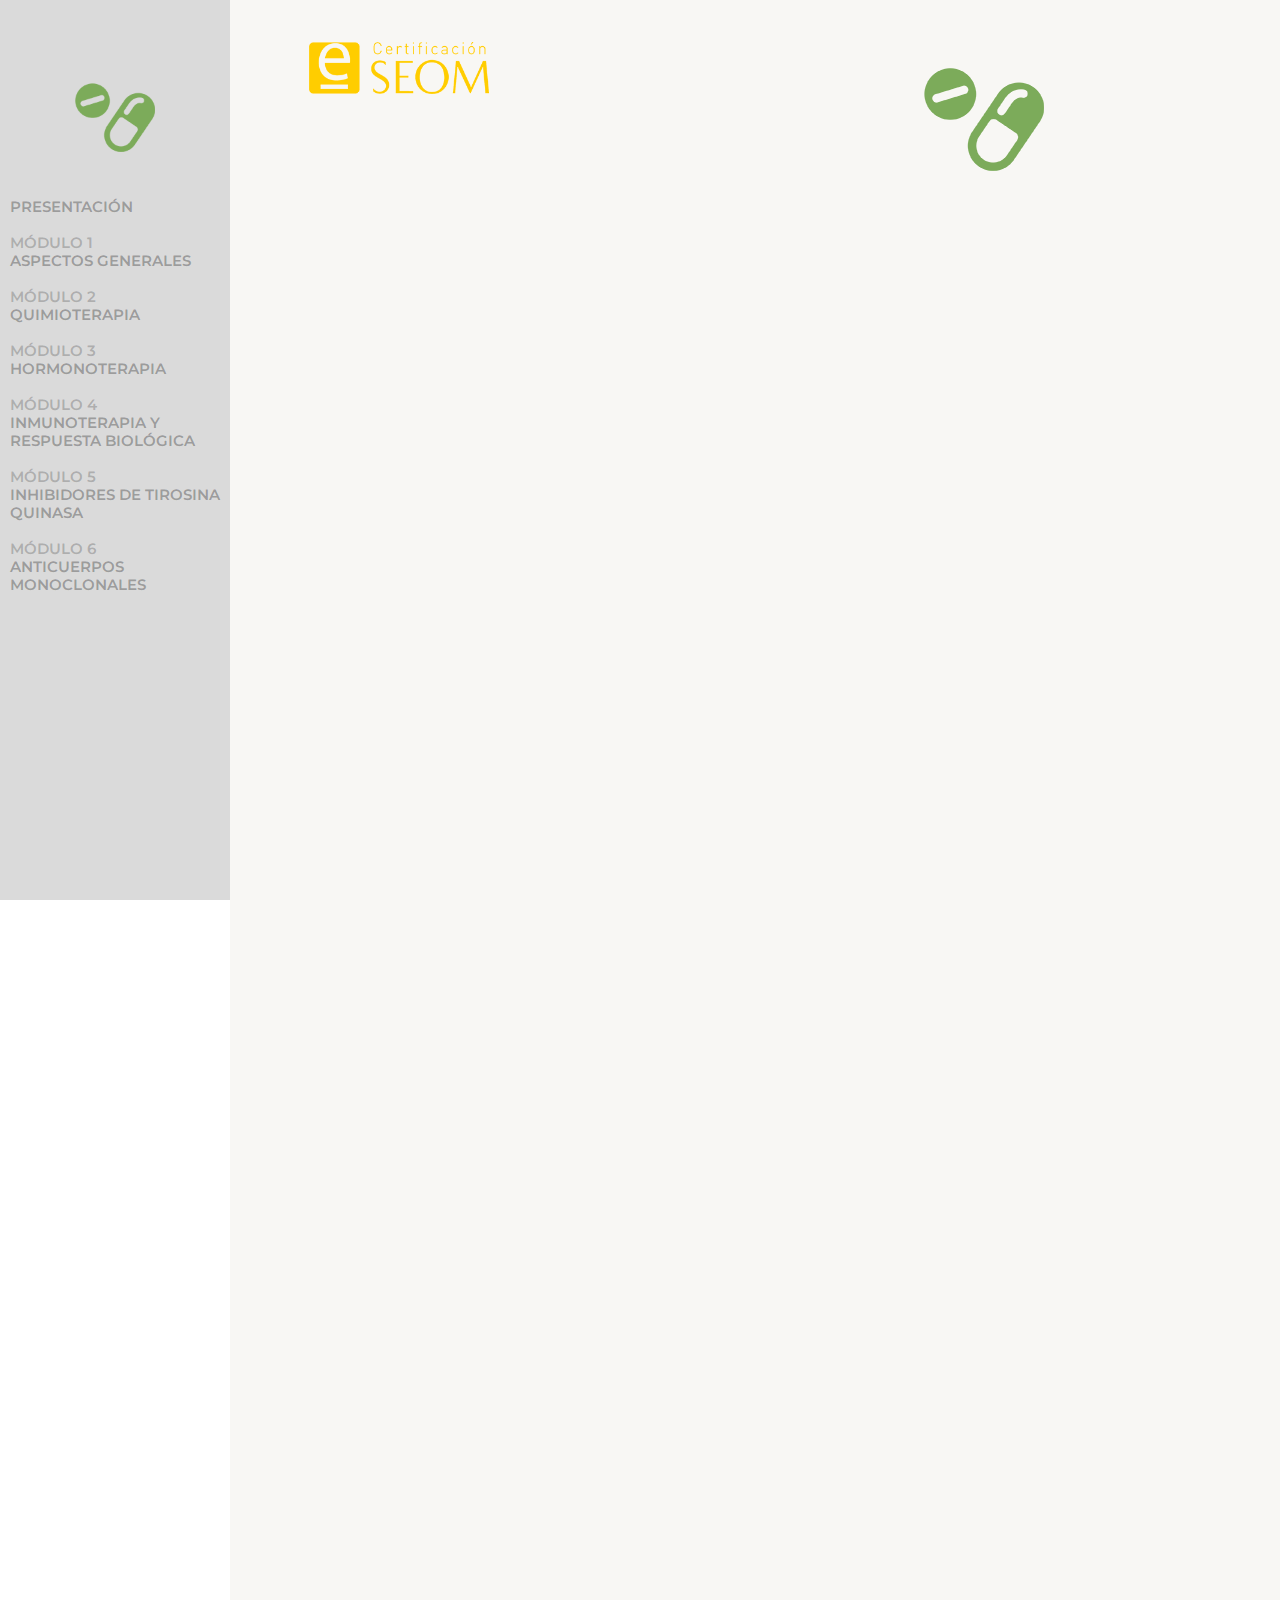
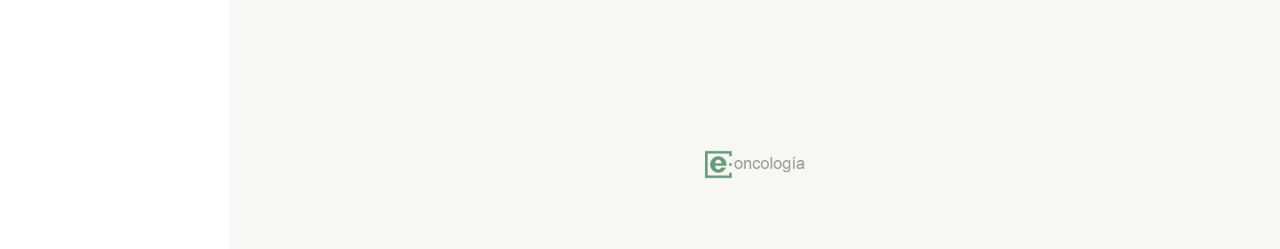
==== index.html @ a6cc69fc "fecha5junioA" ====
<!DOCTYPE html>
<html class="no-js">
<head>
	<meta charset="utf-8">
	<meta http-equiv="X-UA-Compatible" content="IE=edge">
	<title>FARMACOLOGÍA</title>
	<meta name="viewport" content="width=device-width, initial-scale=1">
	<meta name="description" content="FARMACOLOGÍA" />
	<meta name="keywords" content="oncologia, farmacologia, medicina" />
	<meta name="author" content="e-oncologia" />

	<link rel="shortcut icon" type="image/png" href="images/logo.png"/>

	<link href='https://fonts.googleapis.com/css?family=Roboto:400,300,600,400italic,700' rel='stylesheet' type='text/css'>
	<link href='https://fonts.googleapis.com/css?family=Montserrat:400,700' rel='stylesheet' type='text/css'>

	<link rel="stylesheet" href="css/animate.css">
	<link rel="stylesheet" href="css/icomoon.css">
	<link rel="stylesheet" href="css/bootstrap.css">
	<link rel="stylesheet" href="css/owl.carousel.min.css">
	<link rel="stylesheet" href="css/owl.theme.default.min.css">
	<link rel="stylesheet" href="css/style.css">
	<script src="js/modernizr-2.6.2.min.js"></script>

</head>

<body>

<div id="ico-page">
 <aside id="ico-aside" role="complementary" class="border js-fullheight" style="background-image: url(images/BGoscuro.jpg);">
  <p><br></p>
	<h2 id="ico-logo"><a href="index.html"><img src="images/logo.png" height="80"></a></h2>
	<nav id="ico-main-menu" role="navigation">
	 <ul>
   <li><a href="m0u0.html">PRESENTACIÓN</a></li>
   <br>
	 <li><a href="m1u1.html"><span class="gris">MÓDULO 1</span><br>ASPECTOS GENERALES</a></li>
	 <br>
	 <li><a href="m2u1.html"><span class="gris">MÓDULO 2</span><br>QUIMIOTERAPIA</a></li>
	 <br>
	 <li><a href="m3u1.html"><span class="gris">MÓDULO 3</span><br>HORMONOTERAPIA</a></li>
	 <br>
	 <li><a href="m4u1.html"><span class="gris">MÓDULO 4</span><br>INMUNOTERAPIA Y RESPUESTA BIOLÓGICA</a></li>
	 <br>
	 <li><a href="m5u1.html"><span class="gris">MÓDULO 5</span><br>INHIBIDORES DE TIROSINA QUINASA</a></li>
	 <br>
	 <li><a href="m6u1.html"><span class="gris">MÓDULO 6</span><br>ANTICUERPOS MONOCLONALES</a></li>
	</ul>
 </nav>
 </aside>


	<div id="ico-main">

			<div class="ico-narrow-content">
				<div class="row">
					<div class="col-md-8">
						<br>
						<br>
						<img src="images/LOGOseom.png" alt="" width="180"><br>
						<h3 class="animate-box bgdorado" data-animate-effect="fadeInLeft" style="margin-top: .1em">MÁSTER ONLINE<br>de ONCOLOGÍA<br>MÉDICA</h3>
						<br>
						<h4 class="animate-box" data-animate-effect="fadeInLeft" style="line-height: .2em"><span class="rosa">CURSO</span></h4>
						<h1 class="animate-box" data-animate-effect="fadeInLeft" style="margin-top: .1em">Farmacología</h1>



						<p><br><br><br></p>

					</div>
					<div class="col-md-4" data-animate-effect="fadeInLeft">
						<p><br></p>
						<img src="images/logo.png" alt="" class="img-responsive">
					</div>
				</div>
			</div>







		<div class="ico-narrow-content">
				<div class="row animate-box" data-animate-effect="fadeInLeft">
					<div class="col-md-12">
							<div class="marcoTexto text-center"><a href="m0u0.html">
								<h3>PRESENTACIÓN</h3>
							</a>
						</div>
					</div>
			</div>
		</div>
		<div class="ico-narrow-content">
				<div class="row animate-box" data-animate-effect="fadeInLeft">
					<div class="col-md-12 col-lg-6">
							<div class="marcoTexto"><a href="m1u1.html">
								<h4 style="font-weight: 300; color: rgba(0, 0, 0, 0.4);">módulo 1:</h4>
								<h3>ASPECTOS GENERALES</h3>
							</a>
						</div>
					</div>
					<div class="col-md-12 col-lg-6">
							<div class="marcoTexto"><a href="m2u1.html">
								<h4 style="font-weight: 300; color: rgba(0, 0, 0, 0.4);">módulo 2:</h4>
								<h3>QUIMIOTERAPIA</h3>
							</a>
					</div>
				</div>
			</div>
		</div>
		<div class="ico-narrow-content">
				<div class="row animate-box" data-animate-effect="fadeInLeft">
				<div class="col-md-12 col-lg-6">
						<div class="marcoTexto"><a href="m3u1.html">
							<h4 style="font-weight: 300; color: rgba(0, 0, 0, 0.4);">módulo 3:</h4>
							<h3>HORMONOTERAPIA</h3>
						</a>
					</div>
				</div>
				<div class="col-md-12 col-lg-6">
						<div class="marcoTexto"><a href="m4u1.html">
							<h4 style="font-weight: 300; color: rgba(0, 0, 0, 0.4);">módulo 4:</h4>
							<h3>INMUNOTERAPIA Y RESPUESTA BIOLÓGICA</h3>
						</a>
				</div>
			</div>
		</div>
	</div>
	<div class="ico-narrow-content">
			<div class="row animate-box" data-animate-effect="fadeInLeft">
			<div class="col-md-12 col-lg-6">
					<div class="marcoTexto"><a href="m5u1.html">
						<h4 style="font-weight: 300; color: rgba(0, 0, 0, 0.4);">módulo 5:</h4>
						<h3>INHIBIDORES DE TIROSINA QUINASA</h3>
					</a>
				</div>
			</div>
			<div class="col-md-12 col-lg-6">
					<div class="marcoTexto"><a href="m6u1.html">
						<h4 style="font-weight: 300; color: rgba(0, 0, 0, 0.4);">módulo 6:</h4>
						<h3>ANTICUERPOS MONOCLONALES</h3>
					</a>
			</div>
		</div>
				</div>

		<div class="ico-narrow-content">
			<div class="row">
				<div class="col-md-4">
				</div>
				<div class="col-md-4">
					<div class="col-md-12">
						<img class="centrada" src="images/LOGOeonco.png" alt="" width="100">
					</div>
				</div>
			 <div class="col-md-4">
			</div>
		 </div>
		</div>


	</div>
</div>




	<!-- jQuery -->
	<script src="js/jquery.min.js"></script>
	<!-- jQuery Easing -->
	<script src="js/jquery.easing.1.3.js"></script>
	<!-- Bootstrap -->
	<script src="js/bootstrap.min.js"></script>
	<!-- Carousel -->
	<script src="js/owl.carousel.min.js"></script>
	<!-- Stellar -->
	<script src="js/jquery.stellar.min.js"></script>
	<!-- Waypoints -->
	<script src="js/jquery.waypoints.min.js"></script>
	<!-- Counters -->
	<script src="js/jquery.countTo.js"></script>


	<!-- MAIN JS -->
	<script src="js/main.js"></script>

	</body>
</html>
---- css/icomoon.css ----
@font-face {
    font-family: 'icomoon';
    src:    url('../fonts/icomoon/icomoon.eot?195opb');
    src:    url('../fonts/icomoon/icomoon.eot?195opb#iefix') format('embedded-opentype'),
        url('../fonts/icomoon/icomoon.ttf?195opb') format('truetype'),
        url('../fonts/icomoon/icomoon.woff?195opb') format('woff'),
        url('../fonts/icomoon/icomoon.svg?195opb#icomoon') format('svg');
    font-weight: normal;
    font-style: normal;
}

[class^="icon-"], [class*=" icon-"] {
    /* use !important to prevent issues with browser extensions that change fonts */
    font-family: 'icomoon' !important;
    speak: none;
    font-style: normal;
    font-weight: normal;
    font-variant: normal;
    text-transform: none;
    line-height: 1;

    /* Better Font Rendering =========== */
    -webkit-font-smoothing: antialiased;
    -moz-osx-font-smoothing: grayscale;
}

.icon-glass:before {
    content: "\f000";
}
.icon-music:before {
    content: "\f001";
}
.icon-search:before {
    content: "\f002";
}
.icon-envelope-o:before {
    content: "\f003";
}
.icon-heart:before {
    content: "\f004";
}
.icon-star:before {
    content: "\f005";
}
.icon-star-o:before {
    content: "\f006";
}
.icon-user:before {
    content: "\f007";
}
.icon-film:before {
    content: "\f008";
}
.icon-th-large:before {
    content: "\f009";
}
.icon-th:before {
    content: "\f00a";
}
.icon-th-list:before {
    content: "\f00b";
}
.icon-check:before {
    content: "\f00c";
}
.icon-close:before {
    content: "\f00d";
}
.icon-remove:before {
    content: "\f00d";
}
.icon-times:before {
    content: "\f00d";
}
.icon-search-plus:before {
    content: "\f00e";
}
.icon-search-minus:before {
    content: "\f010";
}
.icon-power-off:before {
    content: "\f011";
}
.icon-signal:before {
    content: "\f012";
}
.icon-cog:before {
    content: "\f013";
}
.icon-gear:before {
    content: "\f013";
}
.icon-trash-o:before {
    content: "\f014";
}
.icon-home:before {
    content: "\f015";
}
.icon-file-o:before {
    content: "\f016";
}
.icon-clock-o:before {
    content: "\f017";
}
.icon-road:before {
    content: "\f018";
}
.icon-download:before {
    content: "\f019";
}
.icon-arrow-circle-o-down:before {
    content: "\f01a";
}
.icon-arrow-circle-o-up:before {
    content: "\f01b";
}
.icon-inbox:before {
    content: "\f01c";
}
.icon-play-circle-o:before {
    content: "\f01d";
}
.icon-repeat:before {
    content: "\f01e";
}
.icon-rotate-right:before {
    content: "\f01e";
}
.icon-refresh:before {
    content: "\f021";
}
.icon-list-alt:before {
    content: "\f022";
}
.icon-lock:before {
    content: "\f023";
}
.icon-flag:before {
    content: "\f024";
}
.icon-headphones:before {
    content: "\f025";
}
.icon-volume-off:before {
    content: "\f026";
}
.icon-volume-down:before {
    content: "\f027";
}
.icon-volume-up:before {
    content: "\f028";
}
.icon-qrcode:before {
    content: "\f029";
}
.icon-barcode:before {
    content: "\f02a";
}
.icon-tag:before {
    content: "\f02b";
}
.icon-tags:before {
    content: "\f02c";
}
.icon-book:before {
    content: "\f02d";
}
.icon-bookmark:before {
    content: "\f02e";
}
.icon-print:before {
    content: "\f02f";
}
.icon-camera:before {
    content: "\f030";
}
.icon-font:before {
    content: "\f031";
}
.icon-bold:before {
    content: "\f032";
}
.icon-italic:before {
    content: "\f033";
}
.icon-text-height:before {
    content: "\f034";
}
.icon-text-width:before {
    content: "\f035";
}
.icon-align-left:before {
    content: "\f036";
}
.icon-align-center:before {
    content: "\f037";
}
.icon-align-right:before {
    content: "\f038";
}
.icon-align-justify:before {
    content: "\f039";
}
.icon-list:before {
    content: "\f03a";
}
.icon-dedent:before {
    content: "\f03b";
}
.icon-outdent:before {
    content: "\f03b";
}
.icon-indent:before {
    content: "\f03c";
}
.icon-video-camera:before {
    content: "\f03d";
}
.icon-image:before {
    content: "\f03e";
}
.icon-photo:before {
    content: "\f03e";
}
.icon-picture-o:before {
    content: "\f03e";
}
.icon-pencil:before {
    content: "\f040";
}
.icon-map-marker:before {
    content: "\f041";
}
.icon-adjust:before {
    content: "\f042";
}
.icon-tint:before {
    content: "\f043";
}
.icon-edit:before {
    content: "\f044";
}
.icon-pencil-square-o:before {
    content: "\f044";
}
.icon-share-square-o:before {
    content: "\f045";
}
.icon-check-square-o:before {
    content: "\f046";
}
.icon-arrows:before {
    content: "\f047";
}
.icon-step-backward:before {
    content: "\f048";
}
.icon-fast-backward:before {
    content: "\f049";
}
.icon-backward:before {
    content: "\f04a";
}
.icon-play:before {
    content: "\f04b";
}
.icon-pause:before {
    content: "\f04c";
}
.icon-stop:before {
    content: "\f04d";
}
.icon-forward:before {
    content: "\f04e";
}
.icon-fast-forward:before {
    content: "\f050";
}
.icon-step-forward:before {
    content: "\f051";
}
.icon-eject:before {
    content: "\f052";
}
.icon-chevron-left:before {
    content: "\f053";
}
.icon-chevron-right:before {
    content: "\f054";
}
.icon-plus-circle:before {
    content: "\f055";
}
.icon-minus-circle:before {
    content: "\f056";
}
.icon-times-circle:before {
    content: "\f057";
}
.icon-check-circle:before {
    content: "\f058";
}
.icon-question-circle:before {
    content: "\f059";
}
.icon-info-circle:before {
    content: "\f05a";
}
.icon-crosshairs:before {
    content: "\f05b";
}
.icon-times-circle-o:before {
    content: "\f05c";
}
.icon-check-circle-o:before {
    content: "\f05d";
}
.icon-ban:before {
    content: "\f05e";
}
.icon-arrow-left:before {
    content: "\f060";
}
.icon-arrow-right:before {
    content: "\f061";
}
.icon-arrow-up:before {
    content: "\f062";
}
.icon-arrow-down:before {
    content: "\f063";
}
.icon-mail-forward:before {
    content: "\f064";
}
.icon-share:before {
    content: "\f064";
}
.icon-expand:before {
    content: "\f065";
}
.icon-compress:before {
    content: "\f066";
}
.icon-plus:before {
    content: "\f067";
}
.icon-minus:before {
    content: "\f068";
}
.icon-asterisk:before {
    content: "\f069";
}
.icon-exclamation-circle:before {
    content: "\f06a";
}
.icon-gift:before {
    content: "\f06b";
}
.icon-leaf:before {
    content: "\f06c";
}
.icon-fire:before {
    content: "\f06d";
}
.icon-eye:before {
    content: "\f06e";
}
.icon-eye-slash:before {
    content: "\f070";
}
.icon-exclamation-triangle:before {
    content: "\f071";
}
.icon-warning:before {
    content: "\f071";
}
.icon-plane:before {
    content: "\f072";
}
.icon-calendar:before {
    content: "\f073";
}
.icon-random:before {
    content: "\f074";
}
.icon-comment:before {
    content: "\f075";
}
.icon-magnet:before {
    content: "\f076";
}
.icon-chevron-up:before {
    content: "\f077";
}
.icon-chevron-down:before {
    content: "\f078";
}
.icon-retweet:before {
    content: "\f079";
}
.icon-shopping-cart:before {
    content: "\f07a";
}
.icon-folder:before {
    content: "\f07b";
}
.icon-folder-open:before {
    content: "\f07c";
}
.icon-arrows-v:before {
    content: "\f07d";
}
.icon-arrows-h:before {
    content: "\f07e";
}
.icon-bar-chart:before {
    content: "\f080";
}
.icon-bar-chart-o:before {
    content: "\f080";
}
.icon-twitter-square:before {
    content: "\f081";
}
.icon-facebook-square:before {
    content: "\f082";
}
.icon-camera-retro:before {
    content: "\f083";
}
.icon-key:before {
    content: "\f084";
}
.icon-cogs:before {
    content: "\f085";
}
.icon-gears:before {
    content: "\f085";
}
.icon-comments:before {
    content: "\f086";
}
.icon-thumbs-o-up:before {
    content: "\f087";
}
.icon-thumbs-o-down:before {
    content: "\f088";
}
.icon-star-half:before {
    content: "\f089";
}
.icon-heart-o:before {
    content: "\f08a";
}
.icon-sign-out:before {
    content: "\f08b";
}
.icon-linkedin-square:before {
    content: "\f08c";
}
.icon-thumb-tack:before {
    content: "\f08d";
}
.icon-external-link:before {
    content: "\f08e";
}
.icon-sign-in:before {
    content: "\f090";
}
.icon-trophy:before {
    content: "\f091";
}
.icon-github-square:before {
    content: "\f092";
}
.icon-upload:before {
    content: "\f093";
}
.icon-lemon-o:before {
    content: "\f094";
}
.icon-phone:before {
    content: "\f095";
}
.icon-square-o:before {
    content: "\f096";
}
.icon-bookmark-o:before {
    content: "\f097";
}
.icon-phone-square:before {
    content: "\f098";
}
.icon-twitter:before {
    content: "\f099";
}
.icon-facebook:before {
    content: "\f09a";
}
.icon-facebook-f:before {
    content: "\f09a";
}
.icon-github:before {
    content: "\f09b";
}
.icon-unlock:before {
    content: "\f09c";
}
.icon-credit-card:before {
    content: "\f09d";
}
.icon-feed:before {
    content: "\f09e";
}
.icon-rss:before {
    content: "\f09e";
}
.icon-hdd-o:before {
    content: "\f0a0";
}
.icon-bullhorn:before {
    content: "\f0a1";
}
.icon-bell-o:before {
    content: "\f0a2";
}
.icon-certificate:before {
    content: "\f0a3";
}
.icon-hand-o-right:before {
    content: "\f0a4";
}
.icon-hand-o-left:before {
    content: "\f0a5";
}
.icon-hand-o-up:before {
    content: "\f0a6";
}
.icon-hand-o-down:before {
    content: "\f0a7";
}
.icon-arrow-circle-left:before {
    content: "\f0a8";
}
.icon-arrow-circle-right:before {
    content: "\f0a9";
}
.icon-arrow-circle-up:before {
    content: "\f0aa";
}
.icon-arrow-circle-down:before {
    content: "\f0ab";
}
.icon-globe:before {
    content: "\f0ac";
}
.icon-wrench:before {
    content: "\f0ad";
}
.icon-tasks:before {
    content: "\f0ae";
}
.icon-filter:before {
    content: "\f0b0";
}
.icon-briefcase:before {
    content: "\f0b1";
}
.icon-arrows-alt:before {
    content: "\f0b2";
}
.icon-group:before {
    content: "\f0c0";
}
.icon-users:before {
    content: "\f0c0";
}
.icon-chain:before {
    content: "\f0c1";
}
.icon-link:before {
    content: "\f0c1";
}
.icon-cloud:before {
    content: "\f0c2";
}
.icon-flask:before {
    content: "\f0c3";
}
.icon-cut:before {
    content: "\f0c4";
}
.icon-scissors:before {
    content: "\f0c4";
}
.icon-copy:before {
    content: "\f0c5";
}
.icon-files-o:before {
    content: "\f0c5";
}
.icon-paperclip:before {
    content: "\f0c6";
}
.icon-floppy-o:before {
    content: "\f0c7";
}
.icon-save:before {
    content: "\f0c7";
}
.icon-square:before {
    content: "\f0c8";
}
.icon-bars:before {
    content: "\f0c9";
}
.icon-navicon:before {
    content: "\f0c9";
}
.icon-reorder:before {
    content: "\f0c9";
}
.icon-list-ul:before {
    content: "\f0ca";
}
.icon-list-ol:before {
    content: "\f0cb";
}
.icon-strikethrough:before {
    content: "\f0cc";
}
.icon-underline:before {
    content: "\f0cd";
}
.icon-table:before {
    content: "\f0ce";
}
.icon-magic:before {
    content: "\f0d0";
}
.icon-truck:before {
    content: "\f0d1";
}
.icon-pinterest:before {
    content: "\f0d2";
}
.icon-pinterest-square:before {
    content: "\f0d3";
}
.icon-google-plus-square:before {
    content: "\f0d4";
}
.icon-google-plus:before {
    content: "\f0d5";
}
.icon-money:before {
    content: "\f0d6";
}
.icon-caret-down:before {
    content: "\f0d7";
}
.icon-caret-up:before {
    content: "\f0d8";
}
.icon-caret-left:before {
    content: "\f0d9";
}
.icon-caret-right:before {
    content: "\f0da";
}
.icon-columns:before {
    content: "\f0db";
}
.icon-sort:before {
    content: "\f0dc";
}
.icon-unsorted:before {
    content: "\f0dc";
}
.icon-sort-desc:before {
    content: "\f0dd";
}
.icon-sort-down:before {
    content: "\f0dd";
}
.icon-sort-asc:before {
    content: "\f0de";
}
.icon-sort-up:before {
    content: "\f0de";
}
.icon-envelope:before {
    content: "\f0e0";
}
.icon-linkedin:before {
    content: "\f0e1";
}
.icon-rotate-left:before {
    content: "\f0e2";
}
.icon-undo:before {
    content: "\f0e2";
}
.icon-gavel:before {
    content: "\f0e3";
}
.icon-legal:before {
    content: "\f0e3";
}
.icon-dashboard:before {
    content: "\f0e4";
}
.icon-tachometer:before {
    content: "\f0e4";
}
.icon-comment-o:before {
    content: "\f0e5";
}
.icon-comments-o:before {
    content: "\f0e6";
}
.icon-bolt:before {
    content: "\f0e7";
}
.icon-flash:before {
    content: "\f0e7";
}
.icon-sitemap:before {
    content: "\f0e8";
}
.icon-umbrella:before {
    content: "\f0e9";
}
.icon-clipboard:before {
    content: "\f0ea";
}
.icon-paste:before {
    content: "\f0ea";
}
.icon-lightbulb-o:before {
    content: "\f0eb";
}
.icon-exchange:before {
    content: "\f0ec";
}
.icon-cloud-download:before {
    content: "\f0ed";
}
.icon-cloud-upload:before {
    content: "\f0ee";
}
.icon-user-md:before {
    content: "\f0f0";
}
.icon-stethoscope:before {
    content: "\f0f1";
}
.icon-suitcase:before {
    content: "\f0f2";
}
.icon-bell:before {
    content: "\f0f3";
}
.icon-coffee:before {
    content: "\f0f4";
}
.icon-cutlery:before {
    content: "\f0f5";
}
.icon-file-text-o:before {
    content: "\f0f6";
}
.icon-building-o:before {
    content: "\f0f7";
}
.icon-hospital-o:before {
    content: "\f0f8";
}
.icon-ambulance:before {
    content: "\f0f9";
}
.icon-medkit:before {
    content: "\f0fa";
}
.icon-fighter-jet:before {
    content: "\f0fb";
}
.icon-beer:before {
    content: "\f0fc";
}
.icon-h-square:before {
    content: "\f0fd";
}
.icon-plus-square:before {
    content: "\f0fe";
}
.icon-angle-double-left:before {
    content: "\f100";
}
.icon-angle-double-right:before {
    content: "\f101";
}
.icon-angle-double-up:before {
    content: "\f102";
}
.icon-angle-double-down:before {
    content: "\f103";
}
.icon-angle-left:before {
    content: "\f104";
}
.icon-angle-right:before {
    content: "\f105";
}
.icon-angle-up:before {
    content: "\f106";
}
.icon-angle-down:before {
    content: "\f107";
}
.icon-desktop:before {
    content: "\f108";
}
.icon-laptop:before {
    content: "\f109";
}
.icon-tablet:before {
    content: "\f10a";
}
.icon-mobile:before {
    content: "\f10b";
}
.icon-mobile-phone:before {
    content: "\f10b";
}
.icon-circle-o:before {
    content: "\f10c";
}
.icon-quote-left:before {
    content: "\f10d";
}
.icon-quote-right:before {
    content: "\f10e";
}
.icon-spinner:before {
    content: "\f110";
}
.icon-circle:before {
    content: "\f111";
}
.icon-mail-reply:before {
    content: "\f112";
}
.icon-reply:before {
    content: "\f112";
}
.icon-github-alt:before {
    content: "\f113";
}
.icon-folder-o:before {
    content: "\f114";
}
.icon-folder-open-o:before {
    content: "\f115";
}
.icon-smile-o:before {
    content: "\f118";
}
.icon-frown-o:before {
    content: "\f119";
}
.icon-meh-o:before {
    content: "\f11a";
}
.icon-gamepad:before {
    content: "\f11b";
}
.icon-keyboard-o:before {
    content: "\f11c";
}
.icon-flag-o:before {
    content: "\f11d";
}
.icon-flag-checkered:before {
    content: "\f11e";
}
.icon-terminal:before {
    content: "\f120";
}
.icon-code:before {
    content: "\f121";
}
.icon-mail-reply-all:before {
    content: "\f122";
}
.icon-reply-all:before {
    content: "\f122";
}
.icon-star-half-empty:before {
    content: "\f123";
}
.icon-star-half-full:before {
    content: "\f123";
}
.icon-star-half-o:before {
    content: "\f123";
}
.icon-location-arrow:before {
    content: "\f124";
}
.icon-crop:before {
    content: "\f125";
}
.icon-code-fork:before {
    content: "\f126";
}
.icon-chain-broken:before {
    content: "\f127";
}
.icon-unlink:before {
    content: "\f127";
}
.icon-question:before {
    content: "\f128";
}
.icon-info:before {
    content: "\f129";
}
.icon-exclamation:before {
    content: "\f12a";
}
.icon-superscript:before {
    content: "\f12b";
}
.icon-subscript:before {
    content: "\f12c";
}
.icon-eraser:before {
    content: "\f12d";
}
.icon-puzzle-piece:before {
    content: "\f12e";
}
.icon-microphone:before {
    content: "\f130";
}
.icon-microphone-slash:before {
    content: "\f131";
}
.icon-shield:before {
    content: "\f132";
}
.icon-calendar-o:before {
    content: "\f133";
}
.icon-fire-extinguisher:before {
    content: "\f134";
}
.icon-rocket:before {
    content: "\f135";
}
.icon-maxcdn:before {
    content: "\f136";
}
.icon-chevron-circle-left:before {
    content: "\f137";
}
.icon-chevron-circle-right:before {
    content: "\f138";
}
.icon-chevron-circle-up:before {
    content: "\f139";
}
.icon-chevron-circle-down:before {
    content: "\f13a";
}
.icon-html5:before {
    content: "\f13b";
}
.icon-css3:before {
    content: "\f13c";
}
.icon-anchor:before {
    content: "\f13d";
}
.icon-unlock-alt:before {
    content: "\f13e";
}
.icon-bullseye:before {
    content: "\f140";
}
.icon-ellipsis-h:before {
    content: "\f141";
}
.icon-ellipsis-v:before {
    content: "\f142";
}
.icon-rss-square:before {
    content: "\f143";
}
.icon-play-circle:before {
    content: "\f144";
}
.icon-ticket:before {
    content: "\f145";
}
.icon-minus-square:before {
    content: "\f146";
}
.icon-minus-square-o:before {
    content: "\f147";
}
.icon-level-up:before {
    content: "\f148";
}
.icon-level-down:before {
    content: "\f149";
}
.icon-check-square:before {
    content: "\f14a";
}
.icon-pencil-square:before {
    content: "\f14b";
}
.icon-external-link-square:before {
    content: "\f14c";
}
.icon-share-square:before {
    content: "\f14d";
}
.icon-compass:before {
    content: "\f14e";
}
.icon-caret-square-o-down:before {
    content: "\f150";
}
.icon-toggle-down:before {
    content: "\f150";
}
.icon-caret-square-o-up:before {
    content: "\f151";
}
.icon-toggle-up:before {
    content: "\f151";
}
.icon-caret-square-o-right:before {
    content: "\f152";
}
.icon-toggle-right:before {
    content: "\f152";
}
.icon-eur:before {
    content: "\f153";
}
.icon-euro:before {
    content: "\f153";
}
.icon-gbp:before {
    content: "\f154";
}
.icon-dollar:before {
    content: "\f155";
}
.icon-usd:before {
    content: "\f155";
}
.icon-inr:before {
    content: "\f156";
}
.icon-rupee:before {
    content: "\f156";
}
.icon-cny:before {
    content: "\f157";
}
.icon-jpy:before {
    content: "\f157";
}
.icon-rmb:before {
    content: "\f157";
}
.icon-yen:before {
    content: "\f157";
}
.icon-rouble:before {
    content: "\f158";
}
.icon-rub:before {
    content: "\f158";
}
.icon-ruble:before {
    content: "\f158";
}
.icon-krw:before {
    content: "\f159";
}
.icon-won:before {
    content: "\f159";
}
.icon-bitcoin:before {
    content: "\f15a";
}
.icon-btc:before {
    content: "\f15a";
}
.icon-file:before {
    content: "\f15b";
}
.icon-file-text:before {
    content: "\f15c";
}
.icon-sort-alpha-asc:before {
    content: "\f15d";
}
.icon-sort-alpha-desc:before {
    content: "\f15e";
}
.icon-sort-amount-asc:before {
    content: "\f160";
}
.icon-sort-amount-desc:before {
    content: "\f161";
}
.icon-sort-numeric-asc:before {
    content: "\f162";
}
.icon-sort-numeric-desc:before {
    content: "\f163";
}
.icon-thumbs-up:before {
    content: "\f164";
}
.icon-thumbs-down:before {
    content: "\f165";
}
.icon-youtube-square:before {
    content: "\f166";
}
.icon-youtube:before {
    content: "\f167";
}
.icon-xing:before {
    content: "\f168";
}
.icon-xing-square:before {
    content: "\f169";
}
.icon-youtube-play:before {
    content: "\f16a";
}
.icon-dropbox:before {
    content: "\f16b";
}
.icon-stack-overflow:before {
    content: "\f16c";
}
.icon-instagram:before {
    content: "\f16d";
}
.icon-flickr:before {
    content: "\f16e";
}
.icon-adn:before {
    content: "\f170";
}
.icon-bitbucket:before {
    content: "\f171";
}
.icon-bitbucket-square:before {
    content: "\f172";
}
.icon-tumblr:before {
    content: "\f173";
}
.icon-tumblr-square:before {
    content: "\f174";
}
.icon-long-arrow-down:before {
    content: "\f175";
}
.icon-long-arrow-up:before {
    content: "\f176";
}
.icon-long-arrow-left:before {
    content: "\f177";
}
.icon-long-arrow-right:before {
    content: "\f178";
}
.icon-apple:before {
    content: "\f179";
}
.icon-windows:before {
    content: "\f17a";
}
.icon-android:before {
    content: "\f17b";
}
.icon-linux:before {
    content: "\f17c";
}
.icon-dribbble:before {
    content: "\f17d";
}
.icon-skype:before {
    content: "\f17e";
}
.icon-foursquare:before {
    content: "\f180";
}
.icon-trello:before {
    content: "\f181";
}
.icon-female:before {
    content: "\f182";
}
.icon-male:before {
    content: "\f183";
}
.icon-gittip:before {
    content: "\f184";
}
.icon-gratipay:before {
    content: "\f184";
}
.icon-sun-o:before {
    content: "\f185";
}
.icon-moon-o:before {
    content: "\f186";
}
.icon-archive:before {
    content: "\f187";
}
.icon-bug:before {
    content: "\f188";
}
.icon-vk:before {
    content: "\f189";
}
.icon-weibo:before {
    content: "\f18a";
}
.icon-renren:before {
    content: "\f18b";
}
.icon-pagelines:before {
    content: "\f18c";
}
.icon-stack-exchange:before {
    content: "\f18d";
}
.icon-arrow-circle-o-right:before {
    content: "\f18e";
}
.icon-arrow-circle-o-left:before {
    content: "\f190";
}
.icon-caret-square-o-left:before {
    content: "\f191";
}
.icon-toggle-left:before {
    content: "\f191";
}
.icon-dot-circle-o:before {
    content: "\f192";
}
.icon-wheelchair:before {
    content: "\f193";
}
.icon-vimeo-square:before {
    content: "\f194";
}
.icon-try:before {
    content: "\f195";
}
.icon-turkish-lira:before {
    content: "\f195";
}
.icon-plus-square-o:before {
    content: "\f196";
}
.icon-space-shuttle:before {
    content: "\f197";
}
.icon-slack:before {
    content: "\f198";
}
.icon-envelope-square:before {
    content: "\f199";
}
.icon-wordpress:before {
    content: "\f19a";
}
.icon-openid:before {
    content: "\f19b";
}
.icon-bank:before {
    content: "\f19c";
}
.icon-institution:before {
    content: "\f19c";
}
.icon-university:before {
    content: "\f19c";
}
.icon-graduation-cap:before {
    content: "\f19d";
}
.icon-mortar-board:before {
    content: "\f19d";
}
.icon-yahoo:before {
    content: "\f19e";
}
.icon-google:before {
    content: "\f1a0";
}
.icon-reddit:before {
    content: "\f1a1";
}
.icon-reddit-square:before {
    content: "\f1a2";
}
.icon-stumbleupon-circle:before {
    content: "\f1a3";
}
.icon-stumbleupon:before {
    content: "\f1a4";
}
.icon-delicious:before {
    content: "\f1a5";
}
.icon-digg:before {
    content: "\f1a6";
}
.icon-pied-piper-pp:before {
    content: "\f1a7";
}
.icon-pied-piper-alt:before {
    content: "\f1a8";
}
.icon-drupal:before {
    content: "\f1a9";
}
.icon-joomla:before {
    content: "\f1aa";
}
.icon-language:before {
    content: "\f1ab";
}
.icon-fax:before {
    content: "\f1ac";
}
.icon-building:before {
    content: "\f1ad";
}
.icon-child:before {
    content: "\f1ae";
}
.icon-paw:before {
    content: "\f1b0";
}
.icon-spoon:before {
    content: "\f1b1";
}
.icon-cube:before {
    content: "\f1b2";
}
.icon-cubes:before {
    content: "\f1b3";
}
.icon-behance:before {
    content: "\f1b4";
}
.icon-behance-square:before {
    content: "\f1b5";
}
.icon-steam:before {
    content: "\f1b6";
}
.icon-steam-square:before {
    content: "\f1b7";
}
.icon-recycle:before {
    content: "\f1b8";
}
.icon-automobile:before {
    content: "\f1b9";
}
.icon-car:before {
    content: "\f1b9";
}
.icon-cab:before {
    content: "\f1ba";
}
.icon-taxi:before {
    content: "\f1ba";
}
.icon-tree:before {
    content: "\f1bb";
}
.icon-spotify:before {
    content: "\f1bc";
}
.icon-deviantart:before {
    content: "\f1bd";
}
.icon-soundcloud:before {
    content: "\f1be";
}
.icon-database:before {
    content: "\f1c0";
}
.icon-file-pdf-o:before {
    content: "\f1c1";
}
.icon-file-word-o:before {
    content: "\f1c2";
}
.icon-file-excel-o:before {
    content: "\f1c3";
}
.icon-file-powerpoint-o:before {
    content: "\f1c4";
}
.icon-file-image-o:before {
    content: "\f1c5";
}
.icon-file-photo-o:before {
    content: "\f1c5";
}
.icon-file-picture-o:before {
    content: "\f1c5";
}
.icon-file-archive-o:before {
    content: "\f1c6";
}
.icon-file-zip-o:before {
    content: "\f1c6";
}
.icon-file-audio-o:before {
    content: "\f1c7";
}
.icon-file-sound-o:before {
    content: "\f1c7";
}
.icon-file-movie-o:before {
    content: "\f1c8";
}
.icon-file-video-o:before {
    content: "\f1c8";
}
.icon-file-code-o:before {
    content: "\f1c9";
}
.icon-vine:before {
    content: "\f1ca";
}
.icon-codepen:before {
    content: "\f1cb";
}
.icon-jsfiddle:before {
    content: "\f1cc";
}
.icon-life-bouy:before {
    content: "\f1cd";
}
.icon-life-buoy:before {
    content: "\f1cd";
}
.icon-life-ring:before {
    content: "\f1cd";
}
.icon-life-saver:before {
    content: "\f1cd";
}
.icon-support:before {
    content: "\f1cd";
}
.icon-circle-o-notch:before {
    content: "\f1ce";
}
.icon-ra:before {
    content: "\f1d0";
}
.icon-rebel:before {
    content: "\f1d0";
}
.icon-resistance:before {
    content: "\f1d0";
}
.icon-empire:before {
    content: "\f1d1";
}
.icon-ge:before {
    content: "\f1d1";
}
.icon-git-square:before {
    content: "\f1d2";
}
.icon-git:before {
    content: "\f1d3";
}
.icon-hacker-news:before {
    content: "\f1d4";
}
.icon-y-combinator-square:before {
    content: "\f1d4";
}
.icon-yc-square:before {
    content: "\f1d4";
}
.icon-tencent-weibo:before {
    content: "\f1d5";
}
.icon-qq:before {
    content: "\f1d6";
}
.icon-wechat:before {
    content: "\f1d7";
}
.icon-weixin:before {
    content: "\f1d7";
}
.icon-paper-plane:before {
    content: "\f1d8";
}
.icon-send:before {
    content: "\f1d8";
}
.icon-paper-plane-o:before {
    content: "\f1d9";
}
.icon-send-o:before {
    content: "\f1d9";
}
.icon-history:before {
    content: "\f1da";
}
.icon-circle-thin:before {
    content: "\f1db";
}
.icon-header:before {
    content: "\f1dc";
}
.icon-paragraph:before {
    content: "\f1dd";
}
.icon-sliders:before {
    content: "\f1de";
}
.icon-share-alt:before {
    content: "\f1e0";
}
.icon-share-alt-square:before {
    content: "\f1e1";
}
.icon-bomb:before {
    content: "\f1e2";
}
.icon-futbol-o:before {
    content: "\f1e3";
}
.icon-soccer-ball-o:before {
    content: "\f1e3";
}
.icon-tty:before {
    content: "\f1e4";
}
.icon-binoculars:before {
    content: "\f1e5";
}
.icon-plug:before {
    content: "\f1e6";
}
.icon-slideshare:before {
    content: "\f1e7";
}
.icon-twitch:before {
    content: "\f1e8";
}
.icon-yelp:before {
    content: "\f1e9";
}
.icon-newspaper-o:before {
    content: "\f1ea";
}
.icon-wifi:before {
    content: "\f1eb";
}
.icon-calculator:before {
    content: "\f1ec";
}
.icon-paypal:before {
    content: "\f1ed";
}
.icon-google-wallet:before {
    content: "\f1ee";
}
.icon-cc-visa:before {
    content: "\f1f0";
}
.icon-cc-mastercard:before {
    content: "\f1f1";
}
.icon-cc-discover:before {
    content: "\f1f2";
}
.icon-cc-amex:before {
    content: "\f1f3";
}
.icon-cc-paypal:before {
    content: "\f1f4";
}
.icon-cc-stripe:before {
    content: "\f1f5";
}
.icon-bell-slash:before {
    content: "\f1f6";
}
.icon-bell-slash-o:before {
    content: "\f1f7";
}
.icon-trash:before {
    content: "\f1f8";
}
.icon-copyright:before {
    content: "\f1f9";
}
.icon-at:before {
    content: "\f1fa";
}
.icon-eyedropper:before {
    content: "\f1fb";
}
.icon-paint-brush:before {
    content: "\f1fc";
}
.icon-birthday-cake:before {
    content: "\f1fd";
}
.icon-area-chart:before {
    content: "\f1fe";
}
.icon-pie-chart:before {
    content: "\f200";
}
.icon-line-chart:before {
    content: "\f201";
}
.icon-lastfm:before {
    content: "\f202";
}
.icon-lastfm-square:before {
    content: "\f203";
}
.icon-toggle-off:before {
    content: "\f204";
}
.icon-toggle-on:before {
    content: "\f205";
}
.icon-bicycle:before {
    content: "\f206";
}
.icon-bus:before {
    content: "\f207";
}
.icon-ioxhost:before {
    content: "\f208";
}
.icon-angellist:before {
    content: "\f209";
}
.icon-cc:before {
    content: "\f20a";
}
.icon-ils:before {
    content: "\f20b";
}
.icon-shekel:before {
    content: "\f20b";
}
.icon-sheqel:before {
    content: "\f20b";
}
.icon-meanpath:before {
    content: "\f20c";
}
.icon-buysellads:before {
    content: "\f20d";
}
.icon-connectdevelop:before {
    content: "\f20e";
}
.icon-dashcube:before {
    content: "\f210";
}
.icon-forumbee:before {
    content: "\f211";
}
.icon-leanpub:before {
    content: "\f212";
}
.icon-sellsy:before {
    content: "\f213";
}
.icon-shirtsinbulk:before {
    content: "\f214";
}
.icon-simplybuilt:before {
    content: "\f215";
}
.icon-skyatlas:before {
    content: "\f216";
}
.icon-cart-plus:before {
    content: "\f217";
}
.icon-cart-arrow-down:before {
    content: "\f218";
}
.icon-diamond:before {
    content: "\f219";
}
.icon-ship:before {
    content: "\f21a";
}
.icon-user-secret:before {
    content: "\f21b";
}
.icon-motorcycle:before {
    content: "\f21c";
}
.icon-street-view:before {
    content: "\f21d";
}
.icon-heartbeat:before {
    content: "\f21e";
}
.icon-venus:before {
    content: "\f221";
}
.icon-mars:before {
    content: "\f222";
}
.icon-mercury:before {
    content: "\f223";
}
.icon-intersex:before {
    content: "\f224";
}
.icon-transgender:before {
    content: "\f224";
}
.icon-transgender-alt:before {
    content: "\f225";
}
.icon-venus-double:before {
    content: "\f226";
}
.icon-mars-double:before {
    content: "\f227";
}
.icon-venus-mars:before {
    content: "\f228";
}
.icon-mars-stroke:before {
    content: "\f229";
}
.icon-mars-stroke-v:before {
    content: "\f22a";
}
.icon-mars-stroke-h:before {
    content: "\f22b";
}
.icon-neuter:before {
    content: "\f22c";
}
.icon-genderless:before {
    content: "\f22d";
}
.icon-facebook-official:before {
    content: "\f230";
}
.icon-pinterest-p:before {
    content: "\f231";
}
.icon-whatsapp:before {
    content: "\f232";
}
.icon-server:before {
    content: "\f233";
}
.icon-user-plus:before {
    content: "\f234";
}
.icon-user-times:before {
    content: "\f235";
}
.icon-bed:before {
    content: "\f236";
}
.icon-hotel:before {
    content: "\f236";
}
.icon-viacoin:before {
    content: "\f237";
}
.icon-train:before {
    content: "\f238";
}
.icon-subway:before {
    content: "\f239";
}
.icon-medium:before {
    content: "\f23a";
}
.icon-y-combinator:before {
    content: "\f23b";
}
.icon-yc:before {
    content: "\f23b";
}
.icon-optin-monster:before {
    content: "\f23c";
}
.icon-opencart:before {
    content: "\f23d";
}
.icon-expeditedssl:before {
    content: "\f23e";
}
.icon-battery-4:before {
    content: "\f240";
}
.icon-battery-full:before {
    content: "\f240";
}
.icon-battery-3:before {
    content: "\f241";
}
.icon-battery-three-quarters:before {
    content: "\f241";
}
.icon-battery-2:before {
    content: "\f242";
}
.icon-battery-half:before {
    content: "\f242";
}
.icon-battery-1:before {
    content: "\f243";
}
.icon-battery-quarter:before {
    content: "\f243";
}
.icon-battery-0:before {
    content: "\f244";
}
.icon-battery-empty:before {
    content: "\f244";
}
.icon-mouse-pointer:before {
    content: "\f245";
}
.icon-i-cursor:before {
    content: "\f246";
}
.icon-object-group:before {
    content: "\f247";
}
.icon-object-ungroup:before {
    content: "\f248";
}
.icon-sticky-note:before {
    content: "\f249";
}
.icon-sticky-note-o:before {
    content: "\f24a";
}
.icon-cc-jcb:before {
    content: "\f24b";
}
.icon-cc-diners-club:before {
    content: "\f24c";
}
.icon-clone:before {
    content: "\f24d";
}
.icon-balance-scale:before {
    content: "\f24e";
}
.icon-hourglass-o:before {
    content: "\f250";
}
.icon-hourglass-1:before {
    content: "\f251";
}
.icon-hourglass-start:before {
    content: "\f251";
}
.icon-hourglass-2:before {
    content: "\f252";
}
.icon-hourglass-half:before {
    content: "\f252";
}
.icon-hourglass-3:before {
    content: "\f253";
}
.icon-hourglass-end:before {
    content: "\f253";
}
.icon-hourglass:before {
    content: "\f254";
}
.icon-hand-grab-o:before {
    content: "\f255";
}
.icon-hand-rock-o:before {
    content: "\f255";
}
.icon-hand-paper-o:before {
    content: "\f256";
}
.icon-hand-stop-o:before {
    content: "\f256";
}
.icon-hand-scissors-o:before {
    content: "\f257";
}
.icon-hand-lizard-o:before {
    content: "\f258";
}
.icon-hand-spock-o:before {
    content: "\f259";
}
.icon-hand-pointer-o:before {
    content: "\f25a";
}
.icon-hand-peace-o:before {
    content: "\f25b";
}
.icon-trademark:before {
    content: "\f25c";
}
.icon-registered:before {
    content: "\f25d";
}
.icon-creative-commons:before {
    content: "\f25e";
}
.icon-gg:before {
    content: "\f260";
}
.icon-gg-circle:before {
    content: "\f261";
}
.icon-tripadvisor:before {
    content: "\f262";
}
.icon-odnoklassniki:before {
    content: "\f263";
}
.icon-odnoklassniki-square:before {
    content: "\f264";
}
.icon-get-pocket:before {
    content: "\f265";
}
.icon-wikipedia-w:before {
    content: "\f266";
}
.icon-safari:before {
    content: "\f267";
}
.icon-chrome:before {
    content: "\f268";
}
.icon-firefox:before {
    content: "\f269";
}
.icon-opera:before {
    content: "\f26a";
}
.icon-internet-explorer:before {
    content: "\f26b";
}
.icon-television:before {
    content: "\f26c";
}
.icon-tv:before {
    content: "\f26c";
}
.icon-contao:before {
    content: "\f26d";
}
.icon-500px:before {
    content: "\f26e";
}
.icon-amazon:before {
    content: "\f270";
}
.icon-calendar-plus-o:before {
    content: "\f271";
}
.icon-calendar-minus-o:before {
    content: "\f272";
}
.icon-calendar-times-o:before {
    content: "\f273";
}
.icon-calendar-check-o:before {
    content: "\f274";
}
.icon-industry:before {
    content: "\f275";
}
.icon-map-pin:before {
    content: "\f276";
}
.icon-map-signs:before {
    content: "\f277";
}
.icon-map-o:before {
    content: "\f278";
}
.icon-map:before {
    content: "\f279";
}
.icon-commenting:before {
    content: "\f27a";
}
.icon-commenting-o:before {
    content: "\f27b";
}
.icon-houzz:before {
    content: "\f27c";
}
.icon-vimeo:before {
    content: "\f27d";
}
.icon-black-tie:before {
    content: "\f27e";
}
.icon-fonticons:before {
    content: "\f280";
}
.icon-reddit-alien:before {
    content: "\f281";
}
.icon-edge:before {
    content: "\f282";
}
.icon-credit-card-alt:before {
    content: "\f283";
}
.icon-codiepie:before {
    content: "\f284";
}
.icon-modx:before {
    content: "\f285";
}
.icon-fort-awesome:before {
    content: "\f286";
}
.icon-usb:before {
    content: "\f287";
}
.icon-product-hunt:before {
    content: "\f288";
}
.icon-mixcloud:before {
    content: "\f289";
}
.icon-scribd:before {
    content: "\f28a";
}
.icon-pause-circle:before {
    content: "\f28b";
}
.icon-pause-circle-o:before {
    content: "\f28c";
}
.icon-stop-circle:before {
    content: "\f28d";
}
.icon-stop-circle-o:before {
    content: "\f28e";
}
.icon-shopping-bag:before {
    content: "\f290";
}
.icon-shopping-basket:before {
    content: "\f291";
}
.icon-hashtag:before {
    content: "\f292";
}
.icon-bluetooth:before {
    content: "\f293";
}
.icon-bluetooth-b:before {
    content: "\f294";
}
.icon-percent:before {
    content: "\f295";
}
.icon-gitlab:before {
    content: "\f296";
}
.icon-wpbeginner:before {
    content: "\f297";
}
.icon-wpforms:before {
    content: "\f298";
}
.icon-envira:before {
    content: "\f299";
}
.icon-universal-access:before {
    content: "\f29a";
}
.icon-wheelchair-alt:before {
    content: "\f29b";
}
.icon-question-circle-o:before {
    content: "\f29c";
}
.icon-blind:before {
    content: "\f29d";
}
.icon-audio-description:before {
    content: "\f29e";
}
.icon-volume-control-phone:before {
    content: "\f2a0";
}
.icon-braille:before {
    content: "\f2a1";
}
.icon-assistive-listening-systems:before {
    content: "\f2a2";
}
.icon-american-sign-language-interpreting:before {
    content: "\f2a3";
}
.icon-asl-interpreting:before {
    content: "\f2a3";
}
.icon-deaf:before {
    content: "\f2a4";
}
.icon-deafness:before {
    content: "\f2a4";
}
.icon-hard-of-hearing:before {
    content: "\f2a4";
}
.icon-glide:before {
    content: "\f2a5";
}
.icon-glide-g:before {
    content: "\f2a6";
}
.icon-sign-language:before {
    content: "\f2a7";
}
.icon-signing:before {
    content: "\f2a7";
}
.icon-low-vision:before {
    content: "\f2a8";
}
.icon-viadeo:before {
    content: "\f2a9";
}
.icon-viadeo-square:before {
    content: "\f2aa";
}
.icon-snapchat:before {
    content: "\f2ab";
}
.icon-snapchat-ghost:before {
    content: "\f2ac";
}
.icon-snapchat-square:before {
    content: "\f2ad";
}
.icon-pied-piper:before {
    content: "\f2ae";
}
.icon-first-order:before {
    content: "\f2b0";
}
.icon-yoast:before {
    content: "\f2b1";
}
.icon-themeisle:before {
    content: "\f2b2";
}
.icon-google-plus-circle:before {
    content: "\f2b3";
}
.icon-google-plus-official:before {
    content: "\f2b3";
}
.icon-fa:before {
    content: "\f2b4";
}
.icon-font-awesome:before {
    content: "\f2b4";
}
.icon-mobile2:before {
    content: "\e000";
}
.icon-laptop2:before {
    content: "\e001";
}
.icon-desktop2:before {
    content: "\e002";
}
.icon-tablet2:before {
    content: "\e003";
}
.icon-phone2:before {
    content: "\e004";
}
.icon-document:before {
    content: "\e005";
}
.icon-documents:before {
    content: "\e006";
}
.icon-search2:before {
    content: "\e007";
}
.icon-clipboard2:before {
    content: "\e008";
}
.icon-newspaper:before {
    content: "\e009";
}
.icon-notebook:before {
    content: "\e00a";
}
.icon-book-open:before {
    content: "\e00b";
}
.icon-browser:before {
    content: "\e00c";
}
.icon-calendar2:before {
    content: "\e00d";
}
.icon-presentation:before {
    content: "\e00e";
}
.icon-picture:before {
    content: "\e00f";
}
.icon-pictures:before {
    content: "\e010";
}
.icon-video:before {
    content: "\e011";
}
.icon-camera2:before {
    content: "\e012";
}
.icon-printer:before {
    content: "\e013";
}
.icon-toolbox:before {
    content: "\e014";
}
.icon-briefcase2:before {
    content: "\e015";
}
.icon-wallet:before {
    content: "\e016";
}
.icon-gift2:before {
    content: "\e017";
}
.icon-bargraph:before {
    content: "\e018";
}
.icon-grid:before {
    content: "\e019";
}
.icon-expand2:before {
    content: "\e01a";
}
.icon-focus:before {
    content: "\e01b";
}
.icon-edit2:before {
    content: "\e01c";
}
.icon-adjustments:before {
    content: "\e01d";
}
.icon-ribbon:before {
    content: "\e01e";
}
.icon-hourglass2:before {
    content: "\e01f";
}
.icon-lock2:before {
    content: "\e020";
}
.icon-megaphone:before {
    content: "\e021";
}
.icon-shield2:before {
    content: "\e022";
}
.icon-trophy2:before {
    content: "\e023";
}
.icon-flag2:before {
    content: "\e024";
}
.icon-map2:before {
    content: "\e025";
}
.icon-puzzle:before {
    content: "\e026";
}
.icon-basket:before {
    content: "\e027";
}
.icon-envelope2:before {
    content: "\e028";
}
.icon-streetsign:before {
    content: "\e029";
}
.icon-telescope:before {
    content: "\e02a";
}
.icon-gears2:before {
    content: "\e02b";
}
.icon-key2:before {
    content: "\e02c";
}
.icon-paperclip2:before {
    content: "\e02d";
}
.icon-attachment:before {
    content: "\e02e";
}
.icon-pricetags:before {
    content: "\e02f";
}
.icon-lightbulb:before {
    content: "\e030";
}
.icon-layers:before {
    content: "\e031";
}
.icon-pencil2:before {
    content: "\e032";
}
.icon-tools:before {
    content: "\e033";
}
.icon-tools-2:before {
    content: "\e034";
}
.icon-scissors2:before {
    content: "\e035";
}
.icon-paintbrush:before {
    content: "\e036";
}
.icon-magnifying-glass:before {
    content: "\e037";
}
.icon-circle-compass:before {
    content: "\e038";
}
.icon-linegraph:before {
    content: "\e039";
}
.icon-mic:before {
    content: "\e03a";
}
.icon-strategy:before {
    content: "\e03b";
}
.icon-beaker:before {
    content: "\e03c";
}
.icon-caution:before {
    content: "\e03d";
}
.icon-recycle2:before {
    content: "\e03e";
}
.icon-anchor2:before {
    content: "\e03f";
}
.icon-profile-male:before {
    content: "\e040";
}
.icon-profile-female:before {
    content: "\e041";
}
.icon-bike:before {
    content: "\e042";
}
.icon-wine:before {
    content: "\e043";
}
.icon-hotairballoon:before {
    content: "\e044";
}
.icon-globe2:before {
    content: "\e045";
}
.icon-genius:before {
    content: "\e046";
}
.icon-map-pin2:before {
    content: "\e047";
}
.icon-dial:before {
    content: "\e048";
}
.icon-chat:before {
    content: "\e049";
}
.icon-heart2:before {
    content: "\e04a";
}
.icon-cloud2:before {
    content: "\e04b";
}
.icon-upload2:before {
    content: "\e04c";
}
.icon-download2:before {
    content: "\e04d";
}
.icon-target:before {
    content: "\e04e";
}
.icon-hazardous:before {
    content: "\e04f";
}
.icon-piechart:before {
    content: "\e050";
}
.icon-speedometer:before {
    content: "\e051";
}
.icon-global:before {
    content: "\e052";
}
.icon-compass2:before {
    content: "\e053";
}
.icon-lifesaver:before {
    content: "\e054";
}
.icon-clock:before {
    content: "\e055";
}
.icon-aperture:before {
    content: "\e056";
}
.icon-quote:before {
    content: "\e057";
}
.icon-scope:before {
    content: "\e058";
}
.icon-alarmclock:before {
    content: "\e059";
}
.icon-refresh2:before {
    content: "\e05a";
}
.icon-happy:before {
    content: "\e05b";
}
.icon-sad:before {
    content: "\e05c";
}
.icon-facebook2:before {
    content: "\e05d";
}
.icon-twitter2:before {
    content: "\e05e";
}
.icon-googleplus:before {
    content: "\e05f";
}
.icon-rss2:before {
    content: "\e060";
}
.icon-tumblr2:before {
    content: "\e061";
}
.icon-linkedin2:before {
    content: "\e062";
}
.icon-dribbble2:before {
    content: "\e063";
}
---- css/style.css ----
html, body, div, span, applet, object, iframe,
h1, h2, h3, h4, h5, h6, p, blockquote, pre,
a, abbr, acronym, address, big, cite, code,
del, dfn, em, img, ins, kbd, q, s, samp,
small, strike, strong, sub, sup, tt, var,
b, u, i, center,
dl, dt, dd, ol, ul, li,
fieldset, form, label, legend,
table, caption, tbody, tfoot, thead, tr, th, td,
article, aside, canvas, details, embed,
figure, figcaption, footer, header, hgroup,
menu, nav, output, ruby, section, summary,
time, mark, audio, video {
	margin: 0;
	padding: 0;
	border: 0;
	font-size: 100%;
	font: inherit;
	vertical-align: baseline;
}
/* HTML5 display-role reset for older browsers */
article, aside, details, figcaption, figure,
footer, header, hgroup, menu, nav, section {
	display: block;
}
body {
	line-height: 1;
}
ol, ul {
	list-style: none;
}
blockquote, q {
	quotes: none;
}
blockquote:before, blockquote:after,
q:before, q:after {
	content: '';
	content: none;
}
table {
	border-collapse: collapse;
	border-spacing: 0;
}


* {
    -moz-box-sizing: border-box;
    -webkit-box-sizing: border-box;
    box-sizing: border-box;
}

/* =======================================================
*
colores CANCER MAMA:
dorado= #ffcc00
dorado negrita= #FAA300
naranja= #ff5e00
rosaclaro= #dc60bf
verde= #69c029
gris claro= #f8f7f4
gris casi oscuro= #dadada
gris oscuro= #D3D3D3
*
* ======================================================= */

@font-face {
  font-family: 'icomoon';
  src: url("../fonts/icomoon/icomoon.eot?srf3rx");
  src: url("../fonts/icomoon/icomoon.eot?srf3rx#iefix") format("embedded-opentype"), url("../fonts/icomoon/icomoon.ttf?srf3rx") format("truetype"), url("../fonts/icomoon/icomoon.woff?srf3rx") format("woff"), url("../fonts/icomoon/icomoon.svg?srf3rx#icomoon") format("svg");
  font-weight: normal;
  font-style: normal;
}

body {
  font-family: "Roboto", Arial, sans-serif;
  font-weight: 300;
  font-size: 10px;
  line-height: 1.6;
  color: rgba(0, 0, 0, 0.8);
}
@media screen and (max-width: 992px) {
  body {
    font-size: 16px;
  }
}

a {
  color: #999999;
  -webkit-transition: 0.5s;
  -o-transition: 0.5s;
  transition: 0.5s;
	text-decoration: none;
}
a:hover, a:active, a:focus {
  color: #69c029;
  outline: none;
  text-decoration: none;
}

p {
  font-size: 16px;
	font-weight: 400;
  margin: 10px 0 10px 0;
	line-height: 1.9em;
	font-family: "Open Sans", Arial, sans-serif;
}

h1, h2, h3, h4, h5, h6 {
  color: #000;
  font-family: "Montserrat", Arial, sans-serif;
  font-weight: 700;
	margin-top: .6em;
  margin-bottom: .6em;
}
h1 {
  font-size: 70px;
  line-height: 1em;
}
h2 {
  font-size: 55px;
  line-height: 1em;
}
h3 {
  font-size: 35px;
  padding-left: .2em;
  padding-right: .2em;
  padding-top: .2em;
  padding-bottom: .2em;
  color: #999999;
  line-height: 1em;
	display: inline-block;
}
h4 {
  font-size: 24px;
  color: #000000;
}
h5 {
  font-size: 20px;
  line-height: 1em;
}
h6 {
  color: #999999;
  font-family: "Open Sans", Arial, sans-serif;
  font-weight: 500;
  font-size: 20px;
  line-height: 1.4em;
}
label {
	color: #999999;
  font-family: "Open Sans", Arial, sans-serif;
  font-weight: 500;
  font-size: 20px;
  line-height: 1.4em;
  display: inline-block;
}
figure {
  margin-bottom: 1.5em;
  float: left;
  width: 100%;
}
button {
  font-family: "Montserrat", Arial, sans-serif;
  font-weight: 700;
	margin-top: .6em;
  margin-bottom: .6em;
  font-size: 40px;
  padding-left: .2em;
  padding-right: .2em;
  padding-top: .2em;
  padding-bottom: .2em;
  color: white;
  line-height: 0.7em;
  display: inline-block;
}

.decoracion {
  background-color: #ffcc00;
}
.italic{
  font-style: italic;
  opacity: 0.9;
}
.dorado{
  color: #ffcc00;
}
.negro{
	color: #000000
}
.rosa{
  color: #69c029;
}
.blanco{
  color: #fff;
}
.bgdorado{
  font-weight: 700;
  color: #f8f7f4;
  background-color: #ffcc00;
	border-radius: 5px;
  padding-left: 3px;
  padding-right: 2px;
}

.bgrosaclaro{
  font-weight: 800;
  color: #69c029;
	border-radius: 25px;
	margin: 20px 0px 20px 0px;
  letter-spacing: 1.2px;
  background-color: #e9e9e9;
  padding: 0px 8px;
	-webkit-box-shadow: inset 0px 0px 224px 10px rgba(242,242,242,1);
  -moz-box-shadow: inset 0px 0px 224px 10px rgba(242,242,242,1);
  box-shadow: inset 0px 0px 224px 10px rgba(242,242,242,1);
}
.bgrosa{
  font-weight: 700;
  color: #f8f7f4;
	border-radius: 5px;
  letter-spacing: 1.2px;
  background-color: #69c029;
	-webkit-box-shadow: inset -260px 30px 80px -30px rgba(255,204,0,0.3);
  -moz-box-shadow: inset -260px 30px 80px -30px rgba(255,204,0,0.3);
  box-shadow: inset -260px 30px 80px -30px rgba(255,204,0,0.3);
}
}
.bgdestacado1{
  font-weight: 800;
  color: #69c029;
	border-radius: 5px;
	margin: 20px 0px 20px 0px;
  background-color: #fff;
	padding: 0 3px;
	opacity: 0.7;
}
.bgdestacado2{
  font-weight: 800;
  color: #69c029;
	border-radius: 5px;
	margin: 20px 0px 20px 0px;
  background-color: #f8f7f4;
	padding: 0 3px;
	opacity: 0.5;
}
.negritaDorado{
  font-weight: 800;
  color: #FAA300;
}
.negrita{
  font-weight: 800;
}
.gris{
  opacity: 0.7;
}
::-webkit-selection {
  color: #fff;
  background: #ffcc00;
}

::-moz-selection {
  color: #fff;
  background: #ffcc00;
}

::selection {
  color: #fff;
  background: #ffcc00;
}
.flota:hover{
    transform: scale(1.05);
		filter: drop-shadow(5px 5px 5px #D3D3D3);
		-webkit-filter: drop-shadow(5px 5px 5px #D3D3D3);
}
.flota{
    display: block;
    transition: 0.5s;
    margin-left: auto;
    margin-right: auto;
		padding-top: 20px;
		padding-bottom: 20px;
}
.multiply {
  background-color: #f8f7f4;
}
.multiply img {
  mix-blend-mode: darken;
	padding: 15px;
}
.centrada{
	display: flex;
  justify-content: center;
	margin: 50px auto;
}
.contenedor {
    display: flex;
    align-items: center;
}
.piefoto {
	  max-width: 800px;
    margin: 0 auto;
}
.piefoto p{
	  text-align: center;
		font-style: italic;
		opacity: 0.9;
}
.piefotoizq {
	  max-width: 600px;
    margin: 0 auto;
}
.piefotoizq p{
	  text-align: left;
		font-style: italic;
		opacity: 0.9;
}
.marcoTexto{
	border: 2px solid #ffcc00;
	margin: 40px 10px 40px 10px;
	padding: 1em;
	border-radius: 25px;
}
.marcoTexto:hover{
	border: 2px solid #dadada;
	background: #dadada;
	color: #444444;
}
.marcoTexto h2{
	color: #69c029;
}
.marcoTexto:hover h2{
	color: #fff;
}
.marcoTexto h3{
	color: #69c029;
	opacity: 0.9;
	font-weight: 600;
}
.marcoTexto:hover h3{
	color: #fff;
}
.marcoTexto h5{
	color: #69c029;
	opacity: 0.9;
	font-weight: 600;
}
.marcoTexto:hover h5{
	color: #fff;
}
.marcoTexto:hover img{
	mix-blend-mode: darken;
}
.marco{
	border:2px solid #ffcc00;
	padding-top: 30px;
	padding-bottom: 30px;
	border-radius: 20px;
	transition:.6s;
}
.marco p{
	margin-left: 50px;
	margin-right: 50px;
}
.marco:hover{
	background: #fff;
}
.marco:hover .single_left_icon i{
	background: #f8f7f4;
	color:#21CFAC;
}
.marco:hover .separator2{
	border-bottom: 3px solid #f8f7f4;
}
.marcoOSCURO{
	border:2px solid #dadada;
	border-radius: 20px;
	padding: 15px;
	background: #f8f7f4;
}
.marcoOSCURO h5{
	color: #69c029;
	opacity: 0.7;
	font-weight: 600;
	font-size: 1.6em;
}
.marcoOSCURO:hover{
	background: #D3D3D3;
	color: #fff;
}
.marcoOSCURO:hover h5{
	color: #fff;
}
#ico-page {
  width: 100%;
  overflow: hidden;
  position: relative;
}

#ico-aside {
  padding-top: 5px;
  padding-bottom: 10px;
  width: 18%;
  position: fixed;
  bottom: 0;
  top: 0;
  left: 0;
	background-color: #dadada;
	background-size: 100%;
  overflow-y: scroll;
	overflow-x: hidden;
  -webkit-transition: 0.5s;
  -o-transition: 0.5s;
  transition: 0.5s;
}
#ico-aside.border {
  border-right: 0px solid #e6e6e6;
}
@media screen and (max-width: 1200px) {
  #ico-aside {
    width: 25%;
  }
}
@media screen and (max-width: 768px) {
  #ico-aside {
    width: 270px;
    -moz-transform: translateX(-270px);
    -webkit-transform: translateX(-270px);
    -ms-transform: translateX(-270px);
    -o-transform: translateX(-270px);
    transform: translateX(-270px);
  }
}
#ico-aside #ico-logo {
  text-align: center;
}
#ico-aside #ico-main-menu ul {
  text-align: left;
  margin: 0;
  padding-left: 10px;
}
@media screen and (max-width: 768px) {
  #ico-aside #ico-main-menu ul {
    margin: 0 0 2em 0;
  }
}
#ico-aside #ico-main-menu ul li {
  margin: 0 0 2px 0;
  padding: 0;
  list-style: none;
}
#ico-aside #ico-main-menu ul li a {
  color: rgba(0, 0, 0, 0.3);
  text-decoration: none;
  font-size: 15px;
	line-height: 1;
	margin-bottom: 30px;
  font-weight: 600;
  position: relative;
  -webkit-transition: 0.3s;
  -o-transition: 0.3s;
  transition: 0.3s;
  padding: 10px 0px;
  font-family: "Montserrat", Arial, sans-serif;
}
#ico-aside #ico-main-menu ul ol li a {
  color: rgba(0, 0, 0, 0.3);
  text-decoration: none;
  font-size: 15px;
	line-height: 1.1;
  font-weight: 500;
  position: relative;
  -webkit-transition: 0.3s;
  -o-transition: 0.3s;
  transition: 0.3s;
  padding: 10px 0px;
  letter-spacing: 0em;
  font-family: "Open Sans", Arial, sans-serif;
  letter-spacing: -.4px;
}
#ico-aside #ico-main-menu ol {
  padding-left: 10px;
  letter-spacing: 0px;
}
#ico-aside #ico-main-menu ul li a:after {
  content: "";
  position: absolute;
  height: 7px;
  bottom: 7px;
  left: 0px;
  right: 0px;
  background-color: #f8f7f4;
  visibility: hidden;
  -webkit-transform: scaleX(0);
  -moz-transform: scaleX(0);
  -ms-transform: scaleX(0);
  -o-transform: scaleX(0);
  transform: scaleX(0);
  -webkit-transition: all 0.3s cubic-bezier(0.175, 0.885, 0.32, 1.275);
  -moz-transition: all 0.3s cubic-bezier(0.175, 0.885, 0.32, 1.275);
  -ms-transition: all 0.3s cubic-bezier(0.175, 0.885, 0.32, 1.275);
  -o-transition: all 0.3s cubic-bezier(0.175, 0.885, 0.32, 1.275);
  transition: all 0.3s cubic-bezier(0.175, 0.885, 0.32, 1.275);
}
#ico-aside #ico-main-menu ul li a:hover {
  text-decoration: none;
	color: #f8f7f4;
}
#ico-aside #ico-main-menu ul li a:hover:after {
  visibility: visible;
  -webkit-transform: scaleX(1);
  -moz-transform: scaleX(1);
  -ms-transform: scaleX(1);
  -o-transform: scaleX(1);
  transform: scaleX(1);
}
#ico-aside #ico-main-menu ul li.ico-active a {
  color: #f8f7f4;
}
#ico-aside #ico-main-menu ul li.ico-active a:after {
  visibility: visible;
	-webkit-transition: 0.5s;
  -o-transition: 0.5s;
  transition: 0.5s;
  -webkit-transform: scaleX(0);
  -moz-transform: scaleX(0);
  -ms-transform: scaleX(0);
  -o-transform: scaleX(0);
  transform: scaleX(0);
}
#ico-aside #ico-main-menu ul li.ico-blanco a {
  color: white;
}
#ico-aside #ico-main-menu ul li.ico-blanco a:after {
  visibility: visible;
  -webkit-transform: scaleX(0);
  -moz-transform: scaleX(0);
  -ms-transform: scaleX(0);
  -o-transform: scaleX(0);
  transform: scaleX(0);
}
#ico-aside .ico-footer {
  bottom: 30px;
  font-size: 14px;
  text-align: left;
	margin-left: 15px;
  width: 100%;
  font-weight: 400;
  color: rgba(0, 0, 0, 0.6);
}
@media screen and (max-width: 768px) {
  #ico-aside .ico-footer {
    position: relative;
    bottom: 0;
  }
}
#ico-aside .ico-footer span {
  display: block;
}
#ico-aside .ico-footer ul {
  padding: 0;
  margin: 0;
  text-align: center;
}
#ico-aside .ico-footer ul li {
  padding: 0;
  margin: 0;
  display: inline;
  list-style: none;
}
#ico-aside .ico-footer ul li a {
  color: rgba(0, 0, 0, 0.7);
  padding: 4px;
}
#ico-aside .ico-footer ul li a:hover, #ico-aside .ico-footer ul li a:active, #ico-aside .ico-footer ul li a:focus {
  text-decoration: none;
  outline: none;
  color: #ffcc00;
}
#ico-main {
	width: 82%;
  float: right;
  -webkit-transition: 0.5s;
  -o-transition: 0.5s;
  transition: 0.5s;
	background: #f8f7f4;
}

@media screen and (max-width: 1200px) {
  #ico-main {
    width: 75%;
  }
}
@media screen and (max-width: 768px) {
  #ico-main {
    width: 100%;
  }
}
#ico-main .ico-narrow-content {
  position: relative;
  width: 85%;
  margin: 0 auto;
  padding: 1em 0;
}
@media screen and (max-width: 768px) {
  #ico-main .ico-narrow-content {
    width: 100%;
    padding: 3.5em 1em;
  }
}
body.offcanvas {
  overflow-x: hidden;
}
body.offcanvas #ico-aside {
  -moz-transform: translateX(0);
  -webkit-transform: translateX(0);
  -ms-transform: translateX(0);
  -o-transform: translateX(0);
  transform: translateX(0);
  width: 270px;
  background: #fff;
  z-index: 999;
  position: fixed;
}
body.offcanvas #ico-main, body.offcanvas .ico-nav-toggle {
  top: 0;
  -moz-transform: translateX(270px);
  -webkit-transform: translateX(270px);
  -ms-transform: translateX(270px);
  -o-transform: translateX(270px);
  transform: translateX(270px);
}

.ico-table {
  border-collapse: collapse;
  width: 100%;
}

.ico-table td, .ico-table th {
  border: 0px solid #ddd;
  padding: 5px 5px 5px 10px;
}

.ico-table th {
  background-color: #69c029;
}
.ico-table th h6 {
  color: #f8f7f4;
}

.table-borde {
  border-bottom: 1px solid #D3D3D3;
}


.ico-table tr:nth-child(even){background-color: #fff;}

.ico-table tr:hover {background-color: #ddd;}



.ico-fondotable {
  border-collapse: collapse;
  width: 100%;
	opacity: 0.7;
}

.ico-fondotable td, .ico-fondotable th {
  border: 0px solid #ddd;
	padding-right: 10px;
	line-height: 70%;
}
.ico-fondotable td p, .ico-fondotable th p{
	line-height: 100%;
}
.ico-fondotable td h6, .ico-fondotable th h6{
	line-height: 100%;
}

.fondotable-borde {
  border-bottom: 1px solid #D3D3D3;
}


.ico-fondotable tr:nth-child(even){background-color: transparent;}

.ico-fondotable tr:hover {background-color: #ddd;}

.ico-services {
  margin-top: 5px;
}
.ico-services ul {
  list-style: none;
  padding: 0;
  margin: 0;
}

.ico-border-bottom {
  border-bottom: 1px solid #f0f0f0;
}
.tituloColor {
	padding: 0px 10px;
	color: #fff;
	background: url(../images/BG.jpg);
  display: -moz-inline-stack;
  display: inline-block;
}

.ico-cabecera {
  padding: 3em 0;
	background-color: #dadada;
	background-size: 100%;
	background-attachment: fixed;
}

.ico-fondo {
  padding: 3em 0;
	background: url(../images/trama01.png);
	background-blend-mode: multiply;
	background-size: 100%;
	background-attachment: fixed;
	-webkit-box-shadow: inset 0px 0px 1000px 10px rgba(248,247,244,100);
  -moz-box-shadow: inset 0px 0px 1000px 10px rgba(248,247,244,100);
  box-shadow: inset 0px 0px 2000px 10px rgba(248,247,244,100);
}
.ico-franja {
  padding: 3em 0;
	background: url(../images/trama01.png);
	background-blend-mode: multiply;
	background-size: 100%;
	background-attachment: fixed;
	-webkit-box-shadow: inset 0px 0px 1000px 10px rgba(248,247,244,100);
  -moz-box-shadow: inset 0px 0px 1000px 10px rgba(248,247,244,100);
  box-shadow: inset 0px 0px 2000px 10px rgba(248,247,244,100);
}
@media screen and (max-width: 768px) {
  .ico-franja {
    padding: 3em 0;
  }
}

.ico-franja .item {
  color: white;
  padding-left: 3em;
  padding-right: 3em;
}
@media screen and (max-width: 768px) {
  .ico-franja .item {
    padding-left: 0em;
    padding-right: 0em;
  }
}
.ico-franja .item figure {
  text-align: center;
}
.ico-franja .item figure img {
  max-width: inherit;
  width: 50px;
  margin: 0 auto;
  -webkit-border-radius: 50%;
  -moz-border-radius: 50%;
  -ms-border-radius: 50%;
  border-radius: 50%;
}
.ico-franja .item p {
/*
	font-size: 30px;
*/
}
@media screen and (max-width: 768px) {
  .ico-franja .item p {
    font-size: 28px;
  }
}
@media screen and (max-width: 480px) {
  .ico-franja .item p {
    font-size: 20px;
  }
}
.ico-franja .item .author {
  font-size: 16px;
  display: block;
}
.ico-franja .item .flota {
	width: 350px;
 	display: block;
}

.ico-cards {
  padding: 1em 0;
  background: #f8f7f4;
}
@media screen and (max-width: 768px) {
  .ico-cards {
    padding: 1em 0;
  }
}
.ico-cards .ico-flex-wrap {
  display: -webkit-box;
  display: -moz-box;
  display: -ms-flexbox;
  display: -webkit-flex;
  display: flex;
  flex-wrap: wrap;
  -webkit-flex-wrap: wrap;
  -moz-flex-wrap: wrap;
}
.ico-cards .ico-flex-wrap > div {
  width: 49.5%;
  margin-right: 1%;
  background: #fff;
	background-image: url(../images/trama01.png);
  padding: 30px;
  margin-bottom: 10px;
}
.ico-cards .ico-flex-wrap > div:nth-of-type(1) {
  float: left;
}
.ico-cards .ico-flex-wrap > div:nth-of-type(2) {
  float: right;
  margin-right: 0%;
}
@media screen and (max-width: 992px) {
  .ico-cards .ico-flex-wrap > div {
    width: 100%;
    margin-right: 0;
  }
}
.ico-cards .ico-flex-wrap .ico-card p:last-child {
  margin-bottom: 0;
}
.ico-cards .ico-flex-wrap .ico-card h5 {
	color: #69c029;
	opacity: 0.9;
	font-weight: 600;
	font-size: 1.6em;

}


@media screen and (max-width: 768px) {
  .ico-social li a {
    padding: 10px 8px;
  }
}


#map {
  width: 100%;
  height: 700px;
}
@media screen and (max-width: 768px) {
  #map {
    height: 200px;
  }
}

.ico-more-contact {
  background: #fafafa;
}

.ico-feature {
  text-align: left;
  width: 100%;
  float: left;
  padding: 20px;
}
.ico-feature .ico-icon {
  float: left;
  width: 10%;
  display: block;
  margin-top: 5px;
}
.ico-feature .ico-icon i {
  color: #ffcc00;
  font-size: 70px;
}
@media screen and (max-width: 1200px) {
  .ico-feature .ico-icon i {
    font-size: 40px;
  }
}
.ico-feature.ico-feature-sm .ico-icon i {
  color: #ffcc00;
  font-size: 28px;
}
@media screen and (max-width: 1200px) {
  .ico-feature.ico-feature-sm .ico-icon i {
    font-size: 28px;
  }
}
.ico-feature .ico-text {
  float: right;
  width: 80%;
}
@media screen and (max-width: 768px) {
  .ico-feature .ico-text {
    width: 82%;
  }
}
@media screen and (max-width: 480px) {
  .ico-feature .ico-text {
    width: 72%;
  }
}
.ico-feature .ico-text h2, .ico-feature .ico-text h3 {
  margin: 0;
  padding: 0;
}
.ico-feature .ico-text h3 {
  font-weight: 300;
  margin-bottom: 20px;
  color: rgba(0, 0, 0, 0.8);
  font-size: 14px;
  letter-spacing: .2em;
  text-transform: uppercase;
}
.ico-heading {
  font-size: 45px;
  margin-bottom: 1em;
}
.ico-heading.ico-light {
  color: #fff;
}
.ico-heading span {
  display: block;
}
@media screen and (max-width: 768px) {
  .ico-heading {
    font-size: 30px;
    margin-bottom: 1em;
  }
}

.pregunta{
	margin-top:40px;
	padding:30px;
	border-radius:4px;
	transition:.6s;
}
.pregunta img{
	display: block;
	margin:0 auto;
	transition:.3s;
}
.pregunta img:hover{
		transform: scale(0.95);
		filter: drop-shadow(-3px -3px 5px #dadada);
		-webkit-filter: drop-shadow(-3px -3px 5px #dadada);
}



.container {
  display: block;
  position: relative;
  padding-left: 35px;
  margin-bottom: 12px;
  cursor: pointer;
  -webkit-user-select: none;
  -moz-user-select: none;
  -ms-user-select: none;
  user-select: none;
}

/* Hide the browser's default radio button */
.container input {
  position: absolute;
  opacity: 0;
  cursor: pointer;
}

/* Create a custom radio button */
.checkmark {
  position: absolute;
  top: 0;
  left: 0;
  height: 25px;
  width: 25px;
  background-color: #dadada;
  border-radius: 50%;
}

/* On mouse-over, add a grey background color */
.container:hover input ~ .checkmark {
  background-color: #999999;
}

/* When the radio button is checked, add a blue background */
.container input:checked ~ .checkmark {
  background-color: #69c029;
}

/* Create the indicator (the dot/circle - hidden when not checked) */
.checkmark:after {
  content: "";
  position: absolute;
  display: none;
}

/* Show the indicator (dot/circle) when checked */
.container input:checked ~ .checkmark:after {
  display: block;
}

/* Style the indicator (dot/circle) */
.container .checkmark:after {
 	top: 9px;
	left: 9px;
	width: 8px;
	height: 8px;
	border-radius: 50%;
	background: white;
}





.ico-tres img {
  margin-bottom: .5em;
}
.ico-tres h3 {
  margin: 0;
}
.ico-tres h4 {
  font-weight: 300;
  color: rgba(0, 0, 0, 0.4);
}

.chart {
  width: 160px;
  height: 160px;
  margin: 0 auto 30px auto;
  position: relative;
  text-align: center;
}
.chart span {
  position: absolute;
  top: 50%;
  left: 0;
  margin-top: -30px;
  width: 100%;
}
.chart span strong {
  display: block;
}
.chart canvas {
  position: absolute;
  left: 0;
  top: 0;
}

/* Owl Override Style */
.owl-carousel .owl-controls,
.owl-carousel-posts .owl-controls {
  margin-top: 0;
}

.owl-carousel .owl-controls .owl-nav .owl-next,
.owl-carousel .owl-controls .owl-nav .owl-prev,
.owl-carousel-posts .owl-controls .owl-nav .owl-next,
.owl-carousel-posts .owl-controls .owl-nav .owl-prev {
  top: 50%;
  margin-top: -29px;
  z-index: 9999;
  position: absolute;
  -webkit-transition: 0.2s;
  -o-transition: 0.2s;
  transition: 0.2s;
}

.owl-carousel-posts .owl-controls .owl-nav .owl-next,
.owl-carousel-posts .owl-controls .owl-nav .owl-prev {
  top: 24%;
}

.owl-carousel .owl-controls .owl-nav .owl-next,
.owl-carousel-posts .owl-controls .owl-nav .owl-next {
  right: -40px;
}
.owl-carousel .owl-controls .owl-nav .owl-next:hover,
.owl-carousel-posts .owl-controls .owl-nav .owl-next:hover {
  margin-right: -10px;
}

.owl-carousel .owl-controls .owl-nav .owl-prev,
.owl-carousel-posts .owl-controls .owl-nav .owl-prev {
  left: -40px;
}
.owl-carousel .owl-controls .owl-nav .owl-prev:hover,
.owl-carousel-posts .owl-controls .owl-nav .owl-prev:hover {
  margin-left: -10px;
}

.owl-carousel-posts .owl-controls .owl-nav .owl-next {
  right: -50px;
}
@media screen and (max-width: 768px) {
  .owl-carousel-posts .owl-controls .owl-nav .owl-next {
    right: 0px;
  }
}

.owl-carousel-posts .owl-controls .owl-nav .owl-prev {
  left: -50px;
}
@media screen and (max-width: 768px) {
  .owl-carousel-posts .owl-controls .owl-nav .owl-prev {
    left: 0px;
  }
}

.owl-carousel-posts .owl-controls .owl-nav .owl-next i,
.owl-carousel-posts .owl-controls .owl-nav .owl-prev i,
.owl-carousel-fullwidth .owl-controls .owl-nav .owl-next i,
.owl-carousel-fullwidth .owl-controls .owl-nav .owl-prev i {
  color: #444;
}
.owl-carousel-posts .owl-controls .owl-nav .owl-next:hover i,
.owl-carousel-posts .owl-controls .owl-nav .owl-prev:hover i,
.owl-carousel-fullwidth .owl-controls .owl-nav .owl-next:hover i,
.owl-carousel-fullwidth .owl-controls .owl-nav .owl-prev:hover i {
  color: #000;
}

.owl-carousel-fullwidth.ico-light-arrow .owl-controls .owl-nav .owl-next i,
.owl-carousel-fullwidth.ico-light-arrow .owl-controls .owl-nav .owl-prev i {
  color: #fff;
}
.owl-carousel-fullwidth.ico-light-arrow .owl-controls .owl-nav .owl-next:hover i,
.owl-carousel-fullwidth.ico-light-arrow .owl-controls .owl-nav .owl-prev:hover i {
  color: #fff;
}

@media screen and (max-width: 768px) {
  .owl-theme .owl-controls .owl-nav {
    display: none;
  }
}

.owl-theme .owl-controls .owl-nav [class*="owl-"] {
  background: none !important;
}
.owl-theme .owl-controls .owl-nav [class*="owl-"] i {
  font-size: 30px;
}
.owl-theme .owl-controls .owl-nav [class*="owl-"] i:hover, .owl-theme .owl-controls .owl-nav [class*="owl-"] i:focus {
  background: none !important;
}
.owl-theme .owl-controls .owl-nav [class*="owl-"]:hover, .owl-theme .owl-controls .owl-nav [class*="owl-"]:focus {
  background: none !important;
}

.owl-theme .owl-dots {
  position: absolute;
  bottom: 0;
  width: 100%;
  text-align: center;
}

.owl-carousel-fullwidth.owl-theme .owl-dots {
  bottom: 0;
  margin-bottom: -2.5em;
}

.owl-theme .owl-dots .owl-dot span {
  width: 10px;
  height: 10px;
  background: #fff;
  -webkit-transition: 0.2s;
  -o-transition: 0.2s;
  transition: 0.2s;
  border: 3px solid transparent;
}
.owl-theme .owl-dots .owl-dot span:hover {
  background: none;
  border: 3px solid #ffcc00;
}

.owl-theme .owl-dots .owl-dot.active span, .owl-theme .owl-dots .owl-dot:hover span {
  background: transparent;
  height: 10px;
  border: 2px solid #fff;
}
.btnfranja {
  margin-right: 4px;
  margin-bottom: 4px;
  font-family: "Roboto", Arial, sans-serif;
	color: #fff;
  font-size: 18px;
  font-weight: 400;
  -webkit-border-radius: 0px;
  -moz-border-radius: 0px;
  -ms-border-radius: 0px;
  border-radius: 0px;
  -webkit-transition: 0.5s;
  -o-transition: 0.5s;
  transition: 0.5s;
  padding: 8px 20px !important;
}
.btn {
  margin-right: 4px;
  margin-bottom: 4px;
  font-family: "Roboto", Arial, sans-serif;
  font-size: 18px;
  font-weight: 400;
  -webkit-border-radius: 0px;
  -moz-border-radius: 0px;
  -ms-border-radius: 0px;
  border-radius: 0px;
  -webkit-transition: 0.5s;
  -o-transition: 0.5s;
  transition: 0.5s;
  padding: 8px 20px !important;
}
.btn.btn-sm {
  padding: 4px 15px !important;
}
.btn.btn-md {
  padding: 8px 20px !important;
}
.btn.btn-lg {
  padding: 18px 36px !important;
}
.btn:hover, .btn:active, .btn:focus {
  box-shadow: none !important;
  outline: none !important;
}

.btn-primary {
  background: #ffcc00;
  color: #fff;
  border: 2px solid #ffcc00;
}
.btn-primary:hover, .btn-primary:focus, .btn-primary:active {
  background: #dc60bf !important;
  border-color: #dc60bf !important;
}
.btn-primary.btn-outline {
	background-image: url(../images/BG.jpg);
	background-size: 1000%;
  color: white;
  border: 0px solid #ffcc00;
}
.btn-primary.btn-outline:hover, .btn-primary.btn-outline:focus, .btn-primary.btn-outline:active {
  background: #ffcc00;
  color: #fff;
}

.btn-success {
  background: #5cb85c;
  color: #fff;
  border: 2px solid #5cb85c;
}
.btn-success:hover, .btn-success:focus, .btn-success:active {
  background: #4cae4c !important;
  border-color: #4cae4c !important;
}
.btn-success.btn-outline {
  background: transparent;
  color: #5cb85c;
  border: 2px solid #5cb85c;
}
.btn-success.btn-outline:hover, .btn-success.btn-outline:focus, .btn-success.btn-outline:active {
  background: #5cb85c;
  color: #fff;
}

.btn-info {
  background: #5bc0de;
  color: #fff;
  border: 2px solid #5bc0de;
}
.btn-info:hover, .btn-info:focus, .btn-info:active {
  background: #46b8da !important;
  border-color: #46b8da !important;
}
.btn-info.btn-outline {
  background: transparent;
  color: #5bc0de;
  border: 2px solid #5bc0de;
}
.btn-info.btn-outline:hover, .btn-info.btn-outline:focus, .btn-info.btn-outline:active {
  background: #5bc0de;
  color: #fff;
}

.btn-warning {
  background: #f0ad4e;
  color: #fff;
  border: 2px solid #f0ad4e;
}
.btn-warning:hover, .btn-warning:focus, .btn-warning:active {
  background: #eea236 !important;
  border-color: #eea236 !important;
}
.btn-warning.btn-outline {
  background: transparent;
  color: #f0ad4e;
  border: 2px solid #f0ad4e;
}
.btn-warning.btn-outline:hover, .btn-warning.btn-outline:focus, .btn-warning.btn-outline:active {
  background: #f0ad4e;
  color: #fff;
}

.btn-danger {
  background: #d9534f;
  color: #fff;
  border: 2px solid #d9534f;
}
.btn-danger:hover, .btn-danger:focus, .btn-danger:active {
  background: #d43f3a !important;
  border-color: #d43f3a !important;
}
.btn-danger.btn-outline {
  background: transparent;
  color: #d9534f;
  border: 2px solid #d9534f;
}
.btn-danger.btn-outline:hover, .btn-danger.btn-outline:focus, .btn-danger.btn-outline:active {
  background: #d9534f;
  color: #fff;
}

.btn-outline {
  background: none;
  border: 2px solid gray;
  font-size: 20px;
  -webkit-transition: 0.3s;
  -o-transition: 0.3s;
  transition: 0.3s;
}
.btn-outline:hover, .btn-outline:focus, .btn-outline:active {
  box-shadow: none;
}

.form-control {
  -webkit-appearance: none;
  -moz-appearance: none;
  appearance: none;
  box-shadow: none;
  background: transparent;
  border: 2px solid rgba(0, 0, 0, 0.1);
  height: 54px;
  font-size: 18px;
  font-weight: 300;
  -webkit-border-radius: 0px;
  -moz-border-radius: 0px;
  -ms-border-radius: 0px;
  border-radius: 0px;
}
.form-control:active, .form-control:focus {
  outline: none;
  box-shadow: none;
  border-color: #da1212;
}

#message {
  height: 130px;
}

.ico-nav-toggle {
  cursor: pointer;
  text-decoration: none;
}
.ico-nav-toggle.active i::before, .ico-nav-toggle.active i::after {
  background: #000;
}
.ico-nav-toggle.dark.active i::before, .ico-nav-toggle.dark.active i::after {
  background: #000;
}
.ico-nav-toggle:hover, .ico-nav-toggle:focus, .ico-nav-toggle:active {
  outline: none;
  border-bottom: none !important;
}
.ico-nav-toggle i {
  position: relative;
  display: -moz-inline-stack;
  display: inline-block;
  zoom: 1;
  *display: inline;
  width: 30px;
  height: 2px;
  color: #000;
  font: bold 14px/.4 Helvetica;
  text-transform: uppercase;
  text-indent: -55px;
  background: #000;
  transition: all .2s ease-out;
}
.ico-nav-toggle i::before, .ico-nav-toggle i::after {
  content: '';
  width: 30px;
  height: 2px;
  background: #000;
  position: absolute;
  left: 0;
  -webkit-transition: 0.2s;
  -o-transition: 0.2s;
  transition: 0.2s;
}
.ico-nav-toggle.dark i {
  position: relative;
  color: #000;
  background: #000;
  transition: all .2s ease-out;
}
.ico-nav-toggle.dark i::before, .ico-nav-toggle.dark i::after {
  background: #000;
  -webkit-transition: 0.2s;
  -o-transition: 0.2s;
  transition: 0.2s;
}

.ico-nav-toggle i::before {
  top: -7px;
}

.ico-nav-toggle i::after {
  bottom: -7px;
}

.ico-nav-toggle:hover i::before {
  top: -10px;
}

.ico-nav-toggle:hover i::after {
  bottom: -10px;
}

.ico-nav-toggle.active i {
  background: transparent;
}

.ico-nav-toggle.active i::before {
  top: 0;
  -webkit-transform: rotateZ(45deg);
  -moz-transform: rotateZ(45deg);
  -ms-transform: rotateZ(45deg);
  -o-transform: rotateZ(45deg);
  transform: rotateZ(45deg);
}

.ico-nav-toggle.active i::after {
  bottom: 0;
  -webkit-transform: rotateZ(-45deg);
  -moz-transform: rotateZ(-45deg);
  -ms-transform: rotateZ(-45deg);
  -o-transform: rotateZ(-45deg);
  transform: rotateZ(-45deg);
}

.ico-nav-toggle {
  position: fixed;
  left: 0;
  top: 0px;
  z-index: 9999;
  cursor: pointer;
  opacity: 1;
  visibility: hidden;
  padding: 20px;
  -webkit-transition: 0.5s;
  -o-transition: 0.5s;
  transition: 0.5s;
}
@media screen and (max-width: 768px) {
  .ico-nav-toggle {
    opacity: 1;
    visibility: visible;
  }
}

@media screen and (max-width: 3840px) {
  .col-xxs-12 {
    float: none;
    width: 100%;
  }
}

.row-bottom-padded-lg {
  padding-bottom: 7em;
}
@media screen and (max-width: 768px) {
  .row-bottom-padded-lg {
    padding-bottom: 1em;
  }
}

.row-bottom-padded-md {
  padding-bottom: 4em;
}
@media screen and (max-width: 768px) {
  .row-bottom-padded-md {
    padding-bottom: 1em;
  }
}

.row-bottom-padded-sm {
  padding-bottom: 1em;
}
@media screen and (max-width: 768px) {
  .row-bottom-padded-sm {
    padding-bottom: 1em;
  }
}

.js .animate-box {
  opacity: 0;
}
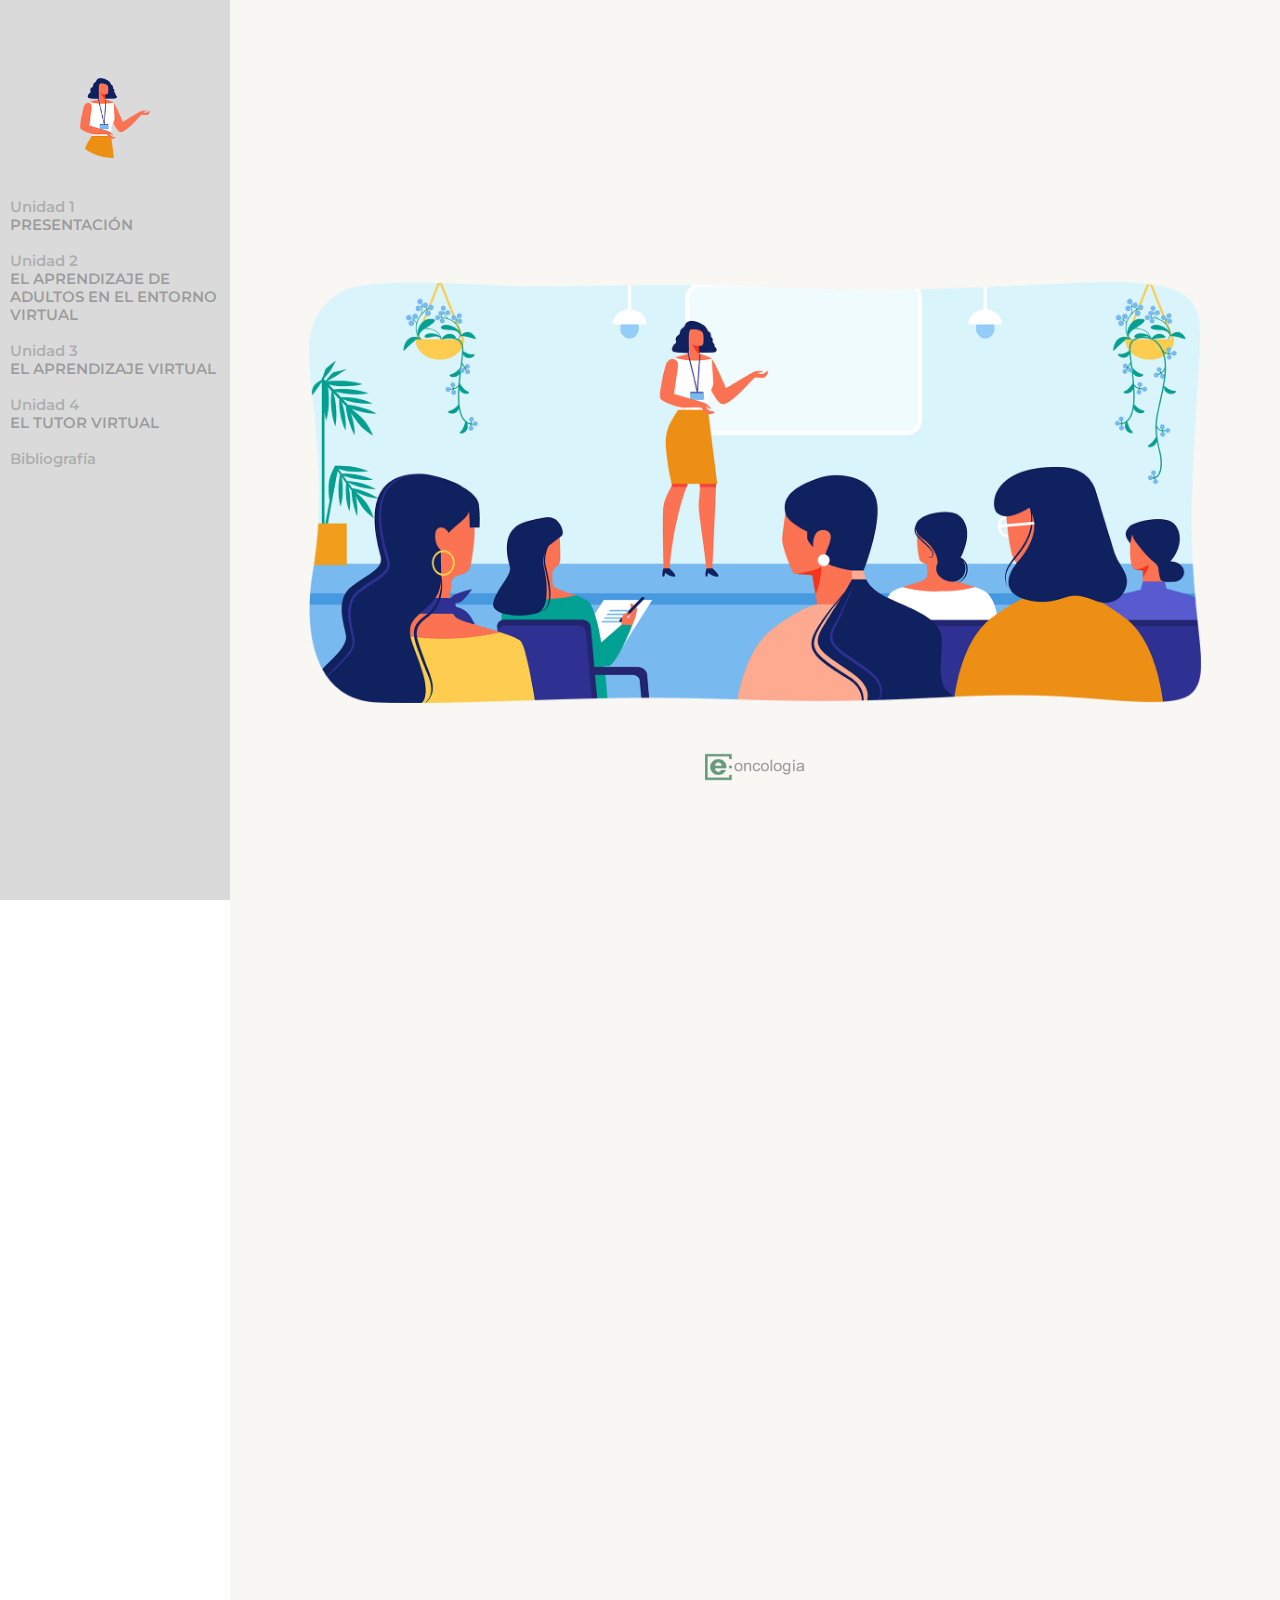
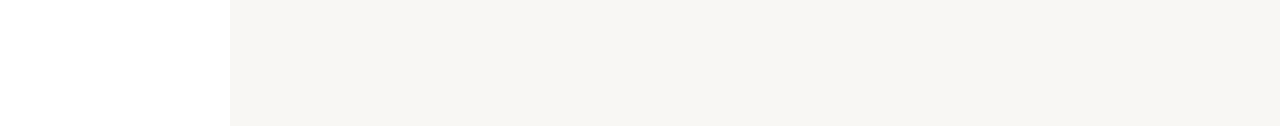
==== commit 0ac23b89: "fecha5junioB" ====
--- a/index.html
+++ b/index.html
@@ -3,10 +3,10 @@
 <head>
 	<meta charset="utf-8">
 	<meta http-equiv="X-UA-Compatible" content="IE=edge">
-	<title>FARMACOLOGÍA</title>
+	<title>TRAIN THE TRAINERS</title>
 	<meta name="viewport" content="width=device-width, initial-scale=1">
-	<meta name="description" content="FARMACOLOGÍA" />
-	<meta name="keywords" content="oncologia, farmacologia, medicina" />
+	<meta name="description" content="TRAIN THE TRAINERS" />
+	<meta name="keywords" content="formacion, formadores, trainers" />
 	<meta name="author" content="e-oncologia" />
 
 	<link rel="shortcut icon" type="image/png" href="images/logo.png"/>
@@ -27,83 +27,59 @@
 <body>
 
 <div id="ico-page">
- <aside id="ico-aside" role="complementary" class="border js-fullheight" style="background-image: url(images/BGoscuro.jpg);">
-  <p><br></p>
-	<h2 id="ico-logo"><a href="index.html"><img src="images/logo.png" height="80"></a></h2>
-	<nav id="ico-main-menu" role="navigation">
-	 <ul>
-   <li><a href="m0u0.html">PRESENTACIÓN</a></li>
-   <br>
-	 <li><a href="m1u1.html"><span class="gris">MÓDULO 1</span><br>ASPECTOS GENERALES</a></li>
-	 <br>
-	 <li><a href="m2u1.html"><span class="gris">MÓDULO 2</span><br>QUIMIOTERAPIA</a></li>
-	 <br>
-	 <li><a href="m3u1.html"><span class="gris">MÓDULO 3</span><br>HORMONOTERAPIA</a></li>
-	 <br>
-	 <li><a href="m4u1.html"><span class="gris">MÓDULO 4</span><br>INMUNOTERAPIA Y RESPUESTA BIOLÓGICA</a></li>
-	 <br>
-	 <li><a href="m5u1.html"><span class="gris">MÓDULO 5</span><br>INHIBIDORES DE TIROSINA QUINASA</a></li>
-	 <br>
-	 <li><a href="m6u1.html"><span class="gris">MÓDULO 6</span><br>ANTICUERPOS MONOCLONALES</a></li>
-	</ul>
- </nav>
- </aside>
+	<aside id="ico-aside" role="complementary" class="border js-fullheight" style="background-image: url(images/BGoscuro.jpg);">
+   <p><br></p>
+ 	<h2 id="ico-logo"><a href="index.html"><img src="images/logo.png" height="80"></a></h2>
+ 	<nav id="ico-main-menu" role="navigation">
+ 	 <ul>
+ 	 <li><a href="u1.html"><span class="gris">Unidad 1</span><br>PRESENTACIÓN</a></li>
+ 	 <br>
+ 	 <li><a href="u2.html"><span class="gris">Unidad 2</span><br>EL APRENDIZAJE DE ADULTOS EN EL ENTORNO VIRTUAL</a></li>
+ 	 <br>
+ 	 <li><a href="u3.html"><span class="gris">Unidad 3</span><br>EL APRENDIZAJE VIRTUAL</a></li>
+ 	 <br>
+ 	 <li><a href="u4.html"><span class="gris">Unidad 4</span><br>EL TUTOR VIRTUAL</a></li>
+ 	 <br>
+ 	 <li><a href="u5.html"><span class="gris">Bibliografía</span></a></li>
+ 	</ul>
+  </nav>
+  </aside>
 
 
 	<div id="ico-main">
 
 			<div class="ico-narrow-content">
 				<div class="row">
-					<div class="col-md-8">
+					<div class="col-md-12">
 						<br>
 						<br>
-						<img src="images/LOGOseom.png" alt="" width="180"><br>
-						<h3 class="animate-box bgdorado" data-animate-effect="fadeInLeft" style="margin-top: .1em">MÁSTER ONLINE<br>de ONCOLOGÍA<br>MÉDICA</h3>
 						<br>
 						<h4 class="animate-box" data-animate-effect="fadeInLeft" style="line-height: .2em"><span class="rosa">CURSO</span></h4>
-						<h1 class="animate-box" data-animate-effect="fadeInLeft" style="margin-top: .1em">Farmacología</h1>
+						<h1 class="animate-box" data-animate-effect="fadeInLeft" style="margin-top: .1em">Formación virtual para tutores virtuales</h1>
 
+						<img src="images/portada.png" alt="" class="centrada img-responsive">
 
-
-						<p><br><br><br></p>
-
+						<img class="centrada" src="images/LOGOeonco.png" alt="" width="100">
 					</div>
-					<div class="col-md-4" data-animate-effect="fadeInLeft">
-						<p><br></p>
-						<img src="images/logo.png" alt="" class="img-responsive">
-					</div>
+				 </div>
 				</div>
-			</div>
-
-
-
 
 
 
 
 		<div class="ico-narrow-content">
 				<div class="row animate-box" data-animate-effect="fadeInLeft">
-					<div class="col-md-12">
-							<div class="marcoTexto text-center"><a href="m0u0.html">
+					<div class="col-md-12 col-lg-6">
+							<div class="marcoTexto"><a href="u1.html">
+								<h4 style="font-weight: 300; color: rgba(0, 0, 0, 0.4);">módulo 1:</h4>
 								<h3>PRESENTACIÓN</h3>
 							</a>
 						</div>
 					</div>
-			</div>
-		</div>
-		<div class="ico-narrow-content">
-				<div class="row animate-box" data-animate-effect="fadeInLeft">
 					<div class="col-md-12 col-lg-6">
-							<div class="marcoTexto"><a href="m1u1.html">
-								<h4 style="font-weight: 300; color: rgba(0, 0, 0, 0.4);">módulo 1:</h4>
-								<h3>ASPECTOS GENERALES</h3>
-							</a>
-						</div>
-					</div>
-					<div class="col-md-12 col-lg-6">
-							<div class="marcoTexto"><a href="m2u1.html">
+							<div class="marcoTexto"><a href="u2.html">
 								<h4 style="font-weight: 300; color: rgba(0, 0, 0, 0.4);">módulo 2:</h4>
-								<h3>QUIMIOTERAPIA</h3>
+								<h3>EL APRENDIZAJE DE ADULTOS EN EL ENTORNO VIRTUAL</h3>
 							</a>
 					</div>
 				</div>
@@ -112,16 +88,16 @@
 		<div class="ico-narrow-content">
 				<div class="row animate-box" data-animate-effect="fadeInLeft">
 				<div class="col-md-12 col-lg-6">
-						<div class="marcoTexto"><a href="m3u1.html">
+						<div class="marcoTexto"><a href="u3.html">
 							<h4 style="font-weight: 300; color: rgba(0, 0, 0, 0.4);">módulo 3:</h4>
-							<h3>HORMONOTERAPIA</h3>
+							<h3>EL APRENDIZAJE VIRTUAL</h3>
 						</a>
 					</div>
 				</div>
 				<div class="col-md-12 col-lg-6">
-						<div class="marcoTexto"><a href="m4u1.html">
+						<div class="marcoTexto"><a href="u4.html">
 							<h4 style="font-weight: 300; color: rgba(0, 0, 0, 0.4);">módulo 4:</h4>
-							<h3>INMUNOTERAPIA Y RESPUESTA BIOLÓGICA</h3>
+							<h3>EL TUTOR VIRTUAL</h3>
 						</a>
 				</div>
 			</div>
@@ -129,35 +105,15 @@
 	</div>
 	<div class="ico-narrow-content">
 			<div class="row animate-box" data-animate-effect="fadeInLeft">
-			<div class="col-md-12 col-lg-6">
-					<div class="marcoTexto"><a href="m5u1.html">
-						<h4 style="font-weight: 300; color: rgba(0, 0, 0, 0.4);">módulo 5:</h4>
-						<h3>INHIBIDORES DE TIROSINA QUINASA</h3>
+			<div class="col-md-12 col-lg-12">
+					<div class="marcoTexto text-center"><a href="u5.html">
+						<h3>BIBLIOGRAFÍA</h3>
 					</a>
 				</div>
 			</div>
-			<div class="col-md-12 col-lg-6">
-					<div class="marcoTexto"><a href="m6u1.html">
-						<h4 style="font-weight: 300; color: rgba(0, 0, 0, 0.4);">módulo 6:</h4>
-						<h3>ANTICUERPOS MONOCLONALES</h3>
-					</a>
-			</div>
 		</div>
-				</div>
+</div>
 
-		<div class="ico-narrow-content">
-			<div class="row">
-				<div class="col-md-4">
-				</div>
-				<div class="col-md-4">
-					<div class="col-md-12">
-						<img class="centrada" src="images/LOGOeonco.png" alt="" width="100">
-					</div>
-				</div>
-			 <div class="col-md-4">
-			</div>
-		 </div>
-		</div>
 
 
 	</div>
--- a/css/style.css
+++ b/css/style.css
@@ -56,7 +56,7 @@
 dorado negrita= #FAA300
 naranja= #ff5e00
 rosaclaro= #dc60bf
-verde= #69c029
+azul= #09c3dc
 gris claro= #f8f7f4
 gris casi oscuro= #dadada
 gris oscuro= #D3D3D3
@@ -92,7 +92,7 @@
 	text-decoration: none;
 }
 a:hover, a:active, a:focus {
-  color: #69c029;
+  color: #09c3dc;
   outline: none;
   text-decoration: none;
 }
@@ -187,7 +187,7 @@
 	color: #000000
 }
 .rosa{
-  color: #69c029;
+  color: #09c3dc;
 }
 .blanco{
   color: #fff;
@@ -203,7 +203,7 @@
 
 .bgrosaclaro{
   font-weight: 800;
-  color: #69c029;
+  color: #09c3dc;
 	border-radius: 25px;
 	margin: 20px 0px 20px 0px;
   letter-spacing: 1.2px;
@@ -218,7 +218,7 @@
   color: #f8f7f4;
 	border-radius: 5px;
   letter-spacing: 1.2px;
-  background-color: #69c029;
+  background-color: #09c3dc;
 	-webkit-box-shadow: inset -260px 30px 80px -30px rgba(255,204,0,0.3);
   -moz-box-shadow: inset -260px 30px 80px -30px rgba(255,204,0,0.3);
   box-shadow: inset -260px 30px 80px -30px rgba(255,204,0,0.3);
@@ -226,7 +226,7 @@
 }
 .bgdestacado1{
   font-weight: 800;
-  color: #69c029;
+  color: #09c3dc;
 	border-radius: 5px;
 	margin: 20px 0px 20px 0px;
   background-color: #fff;
@@ -235,7 +235,7 @@
 }
 .bgdestacado2{
   font-weight: 800;
-  color: #69c029;
+  color: #09c3dc;
 	border-radius: 5px;
 	margin: 20px 0px 20px 0px;
   background-color: #f8f7f4;
@@ -325,13 +325,13 @@
 	color: #444444;
 }
 .marcoTexto h2{
-	color: #69c029;
+	color: #09c3dc;
 }
 .marcoTexto:hover h2{
 	color: #fff;
 }
 .marcoTexto h3{
-	color: #69c029;
+	color: #09c3dc;
 	opacity: 0.9;
 	font-weight: 600;
 }
@@ -339,7 +339,7 @@
 	color: #fff;
 }
 .marcoTexto h5{
-	color: #69c029;
+	color: #09c3dc;
 	opacity: 0.9;
 	font-weight: 600;
 }
@@ -377,7 +377,7 @@
 	background: #f8f7f4;
 }
 .marcoOSCURO h5{
-	color: #69c029;
+	color: #09c3dc;
 	opacity: 0.7;
 	font-weight: 600;
 	font-size: 1.6em;
@@ -640,7 +640,7 @@
 }
 
 .ico-table th {
-  background-color: #69c029;
+  background-color: #09c3dc;
 }
 .ico-table th h6 {
   color: #f8f7f4;
@@ -828,7 +828,7 @@
   margin-bottom: 0;
 }
 .ico-cards .ico-flex-wrap .ico-card h5 {
-	color: #69c029;
+	color: #09c3dc;
 	opacity: 0.9;
 	font-weight: 600;
 	font-size: 1.6em;
@@ -986,7 +986,7 @@
 
 /* When the radio button is checked, add a blue background */
 .container input:checked ~ .checkmark {
-  background-color: #69c029;
+  background-color: #09c3dc;
 }
 
 /* Create the indicator (the dot/circle - hidden when not checked) */
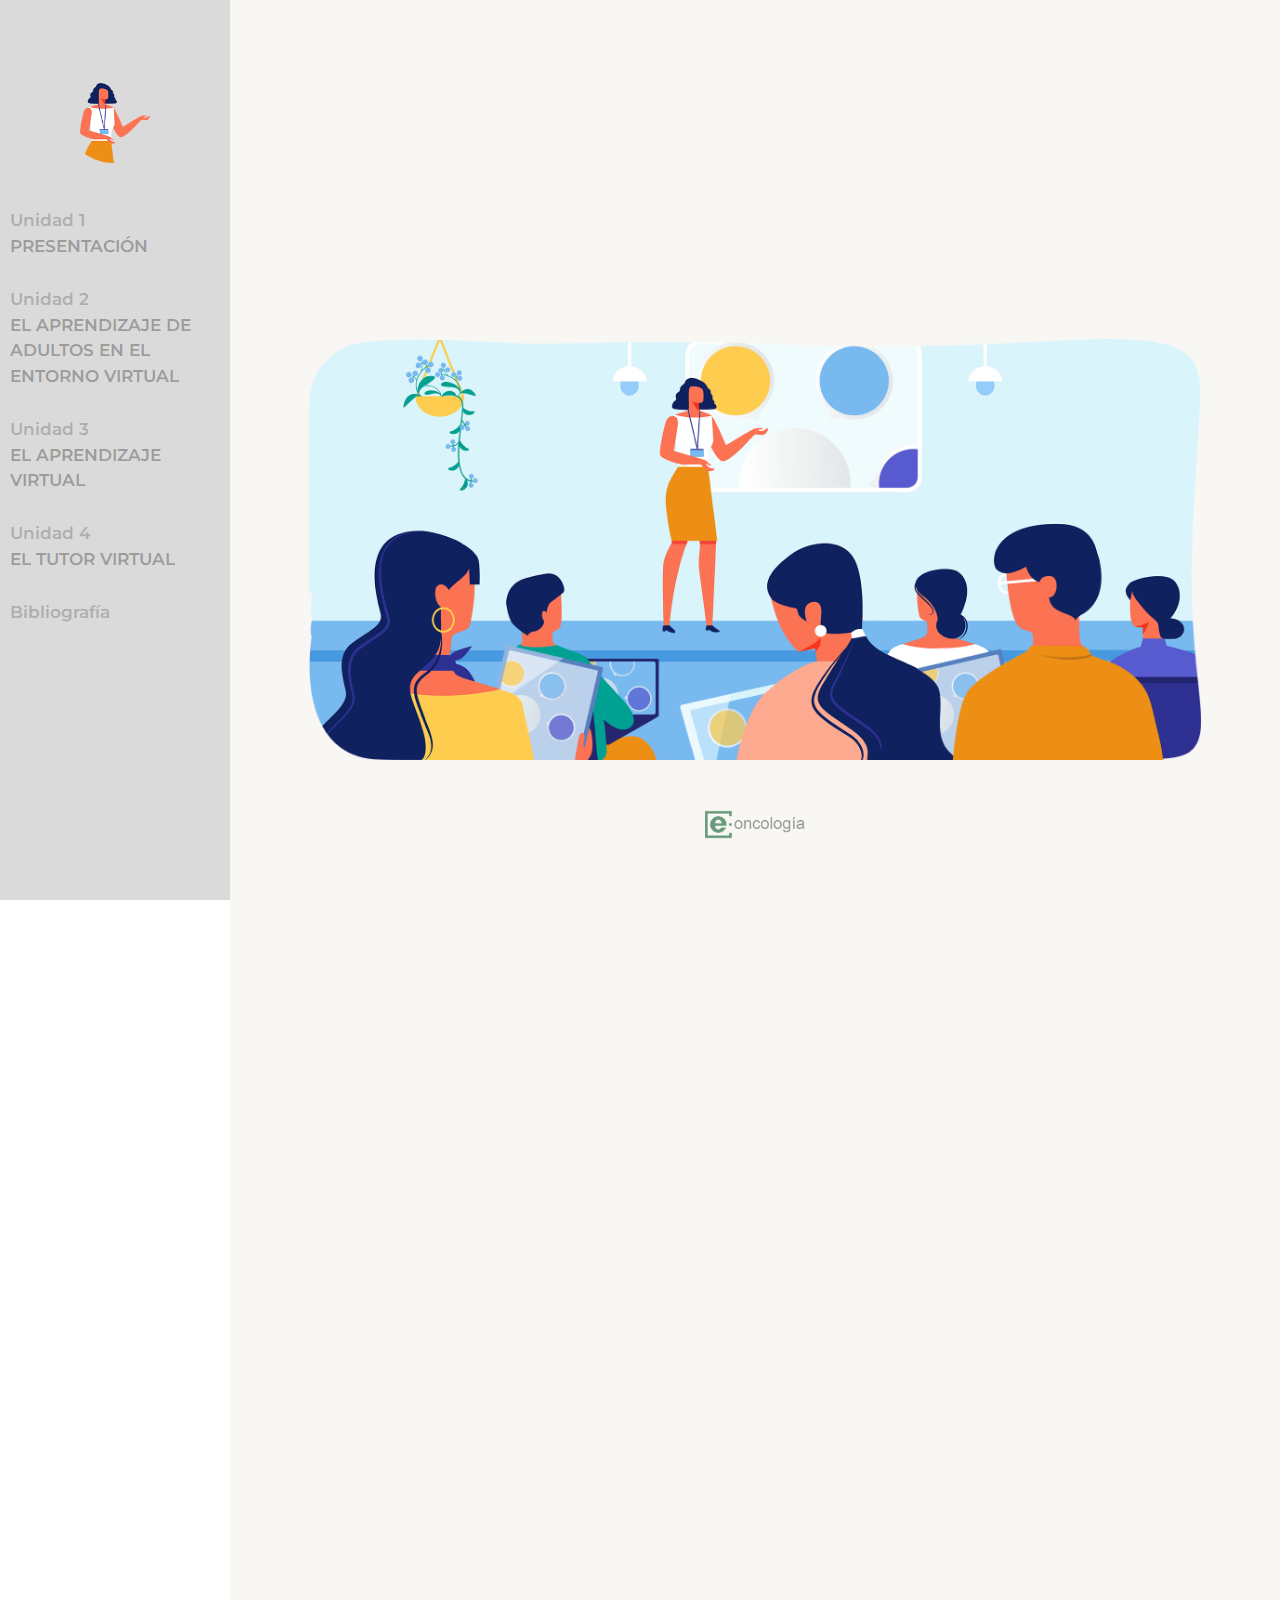
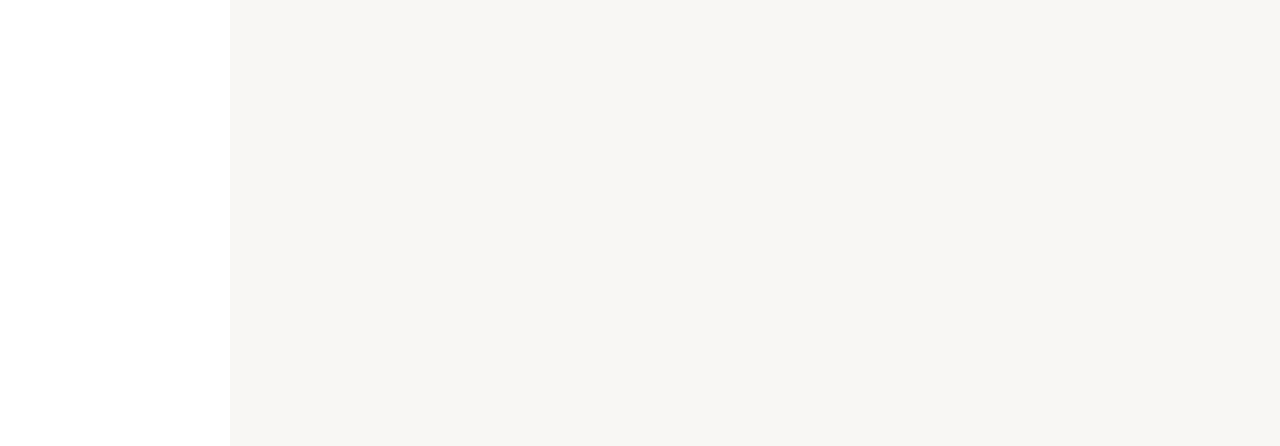
==== commit b296f1a2: "fecha14junioA" ====
--- a/index.html
+++ b/index.html
@@ -55,7 +55,7 @@
 						<br>
 						<br>
 						<h4 class="animate-box" data-animate-effect="fadeInLeft" style="line-height: .2em"><span class="rosa">CURSO</span></h4>
-						<h1 class="animate-box" data-animate-effect="fadeInLeft" style="margin-top: .1em">Formación virtual para tutores virtuales</h1>
+						<h1 class="animate-box" data-animate-effect="fadeInLeft" style="margin-top: .1em">Formación en tutoría virtual</h1>
 
 						<img src="images/portada.png" alt="" class="centrada img-responsive">
 
--- a/css/style.css
+++ b/css/style.css
@@ -74,13 +74,11 @@
 body {
   font-family: "Roboto", Arial, sans-serif;
   font-weight: 300;
-  font-size: 10px;
   line-height: 1.6;
   color: rgba(0, 0, 0, 0.8);
 }
 @media screen and (max-width: 992px) {
   body {
-    font-size: 16px;
   }
 }
 
@@ -98,7 +96,7 @@
 }
 
 p {
-  font-size: 16px;
+  font-size: 17px;
 	font-weight: 400;
   margin: 10px 0 10px 0;
 	line-height: 1.9em;
@@ -113,15 +111,15 @@
   margin-bottom: .6em;
 }
 h1 {
-  font-size: 70px;
+  font-size: 80px;
   line-height: 1em;
 }
 h2 {
-  font-size: 55px;
+  font-size: 60px;
   line-height: 1em;
 }
 h3 {
-  font-size: 35px;
+  font-size: 40px;
   padding-left: .2em;
   padding-right: .2em;
   padding-top: .2em;
@@ -131,18 +129,18 @@
 	display: inline-block;
 }
 h4 {
-  font-size: 24px;
+  font-size: 26px;
   color: #000000;
 }
 h5 {
-  font-size: 20px;
+  font-size: 22px;
   line-height: 1em;
 }
 h6 {
   color: #999999;
   font-family: "Open Sans", Arial, sans-serif;
   font-weight: 500;
-  font-size: 20px;
+  font-size: 22px;
   line-height: 1.4em;
 }
 label {
@@ -247,10 +245,13 @@
   color: #FAA300;
 }
 .negrita{
-  font-weight: 800;
+  font-weight: 600;
 }
 .gris{
   opacity: 0.7;
+}
+.montse{
+  font-family: "Montserrat", Arial, sans-serif;
 }
 ::-webkit-selection {
   color: #fff;
@@ -292,12 +293,12 @@
 	margin: 50px auto;
 }
 .contenedor {
-    display: flex;
-    align-items: center;
+  display: flex;
+  align-items: center;
 }
 .piefoto {
-	  max-width: 800px;
-    margin: 0 auto;
+	max-width: 800px;
+  margin: 0 auto;
 }
 .piefoto p{
 	  text-align: center;
@@ -450,7 +451,7 @@
 #ico-aside #ico-main-menu ul li a {
   color: rgba(0, 0, 0, 0.3);
   text-decoration: none;
-  font-size: 15px;
+  font-size: 17px;
 	line-height: 1;
 	margin-bottom: 30px;
   font-weight: 600;
@@ -464,7 +465,7 @@
 #ico-aside #ico-main-menu ul ol li a {
   color: rgba(0, 0, 0, 0.3);
   text-decoration: none;
-  font-size: 15px;
+  font-size: 17px;
 	line-height: 1.1;
   font-weight: 500;
   position: relative;
@@ -539,7 +540,6 @@
 }
 #ico-aside .ico-footer {
   bottom: 30px;
-  font-size: 14px;
   text-align: left;
 	margin-left: 15px;
   width: 100%;
@@ -760,11 +760,7 @@
   -ms-border-radius: 50%;
   border-radius: 50%;
 }
-.ico-franja .item p {
-/*
-	font-size: 30px;
-*/
-}
+
 @media screen and (max-width: 768px) {
   .ico-franja .item p {
     font-size: 28px;
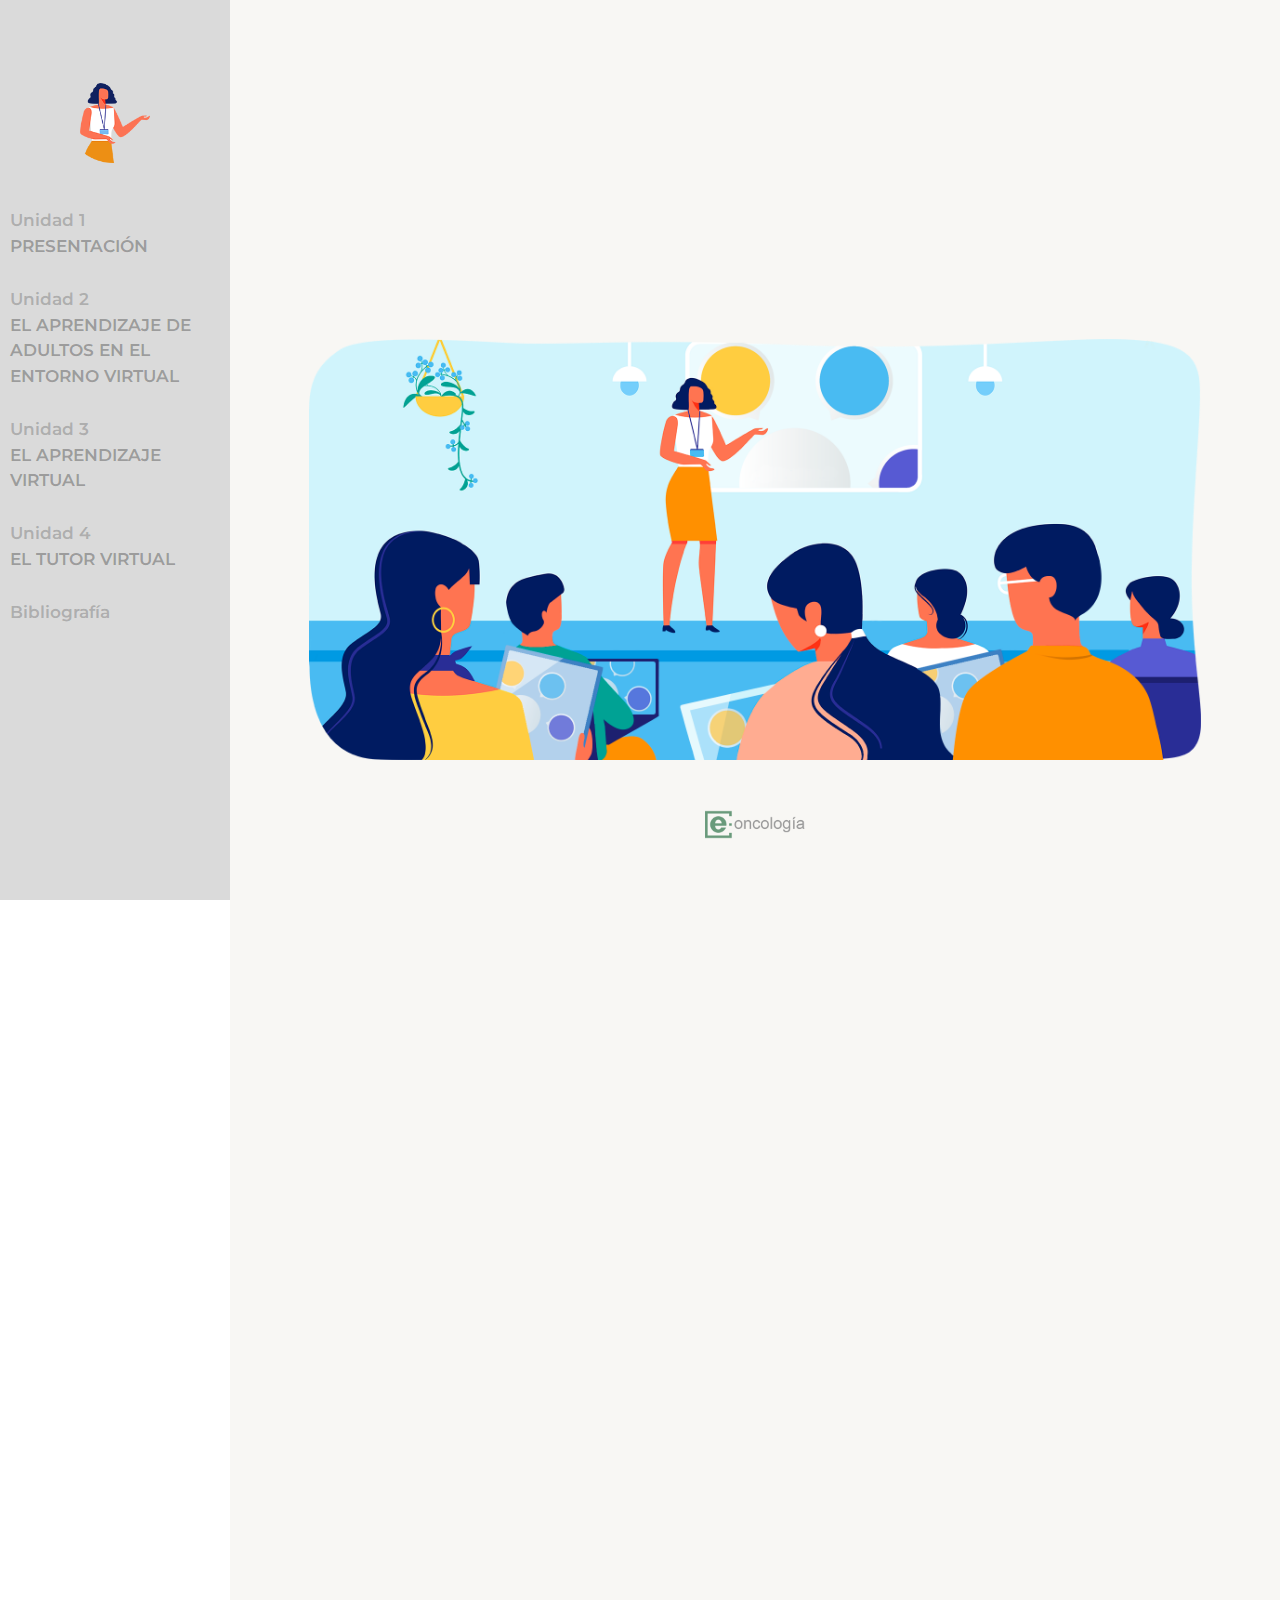
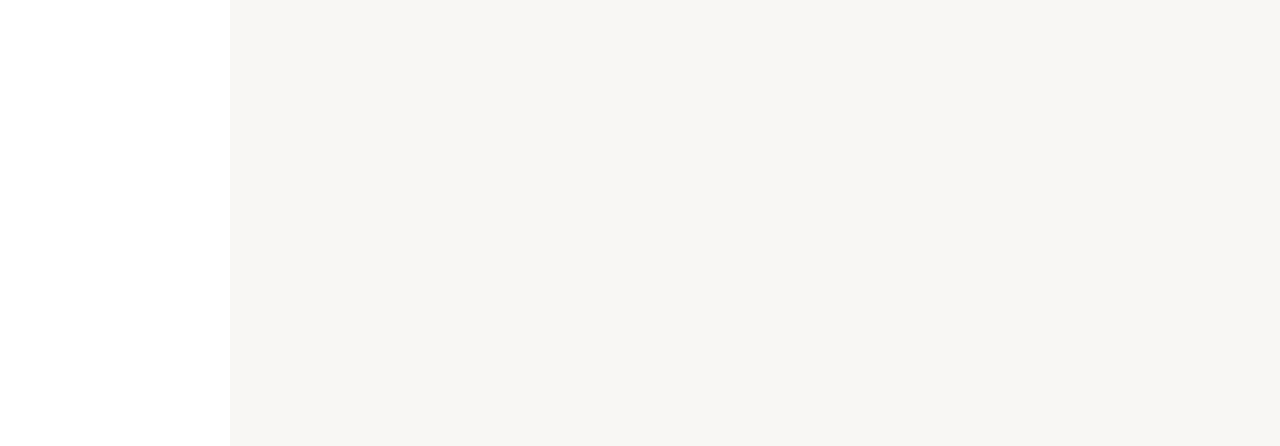
==== commit dcbe917c: "fecha27junioA" ====
--- a/index.html
+++ b/index.html
@@ -3,9 +3,9 @@
 <head>
 	<meta charset="utf-8">
 	<meta http-equiv="X-UA-Compatible" content="IE=edge">
-	<title>TRAIN THE TRAINERS</title>
+	<title>FORMACIÓN EN TUTORÍA VIRTUAL</title>
 	<meta name="viewport" content="width=device-width, initial-scale=1">
-	<meta name="description" content="TRAIN THE TRAINERS" />
+	<meta name="description" content="FORMACIÓN EN TUTORÍA VIRTUAL" />
 	<meta name="keywords" content="formacion, formadores, trainers" />
 	<meta name="author" content="e-oncologia" />
 
